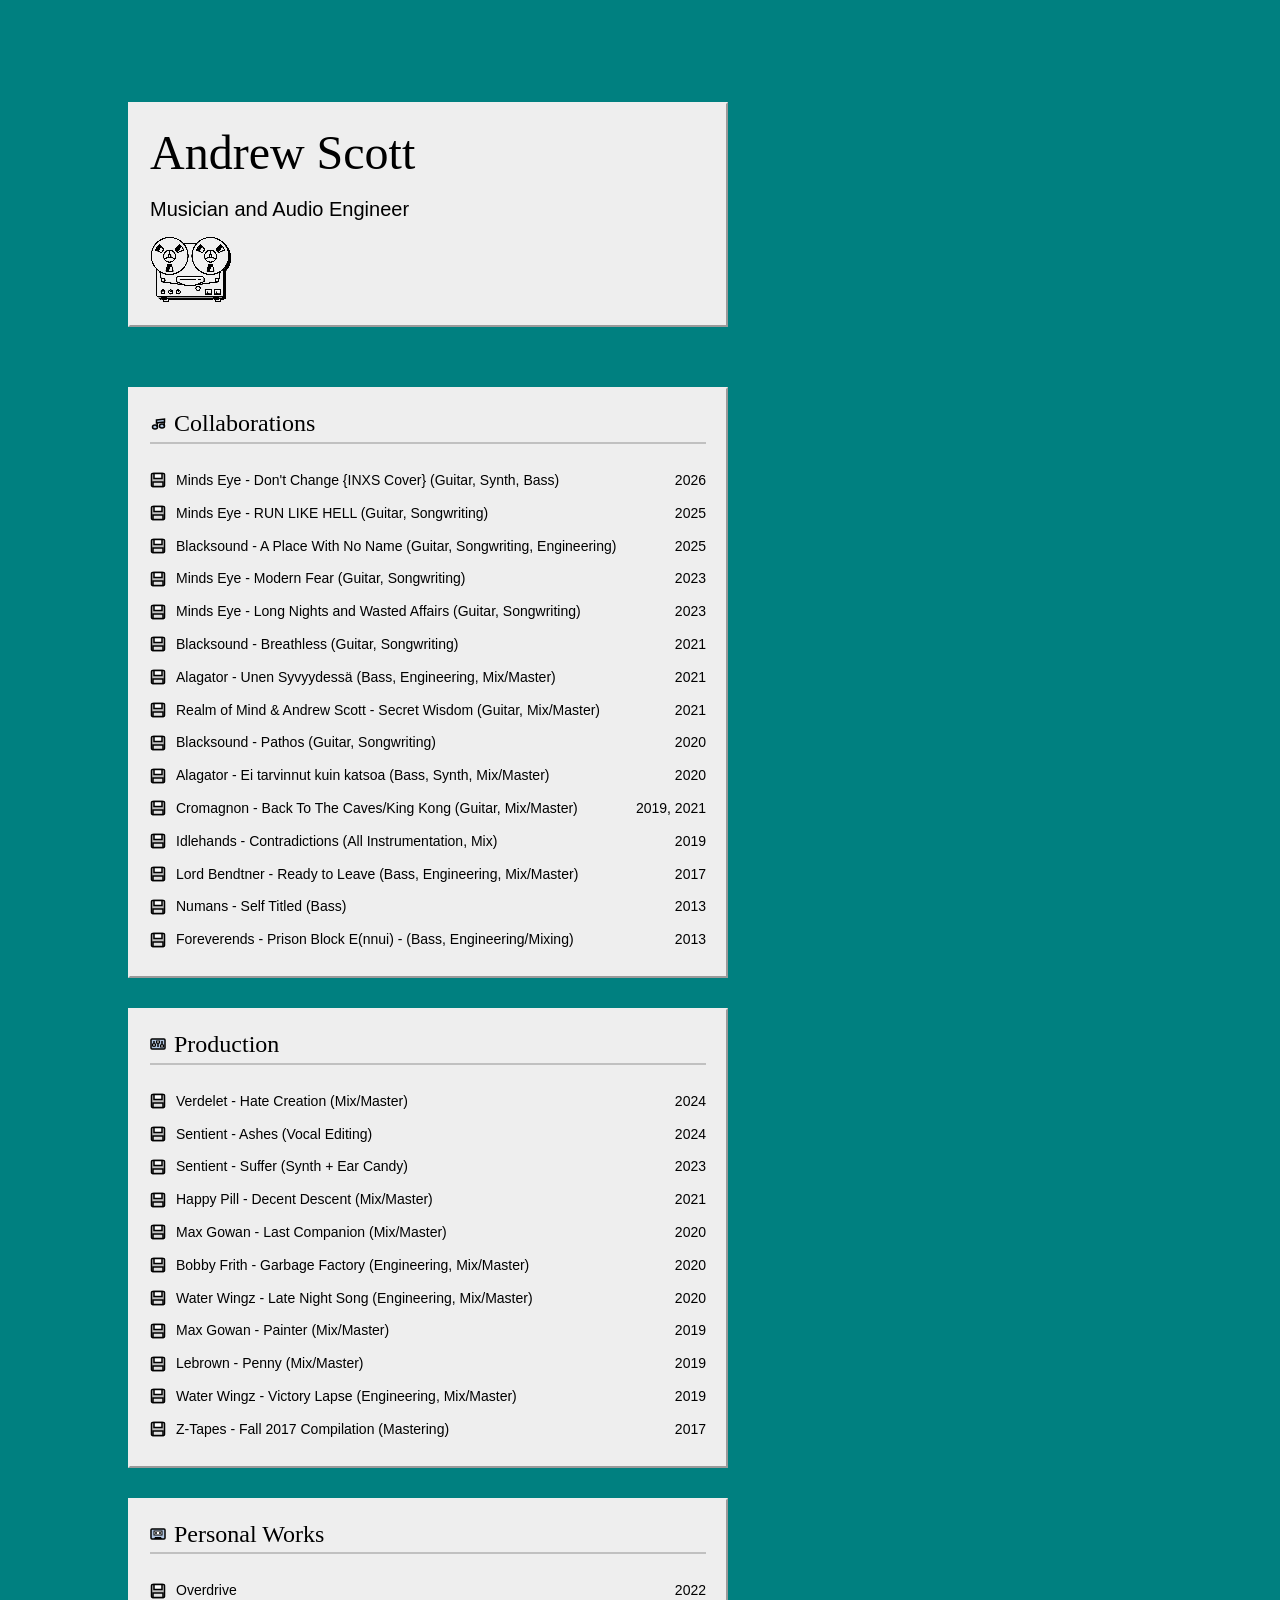
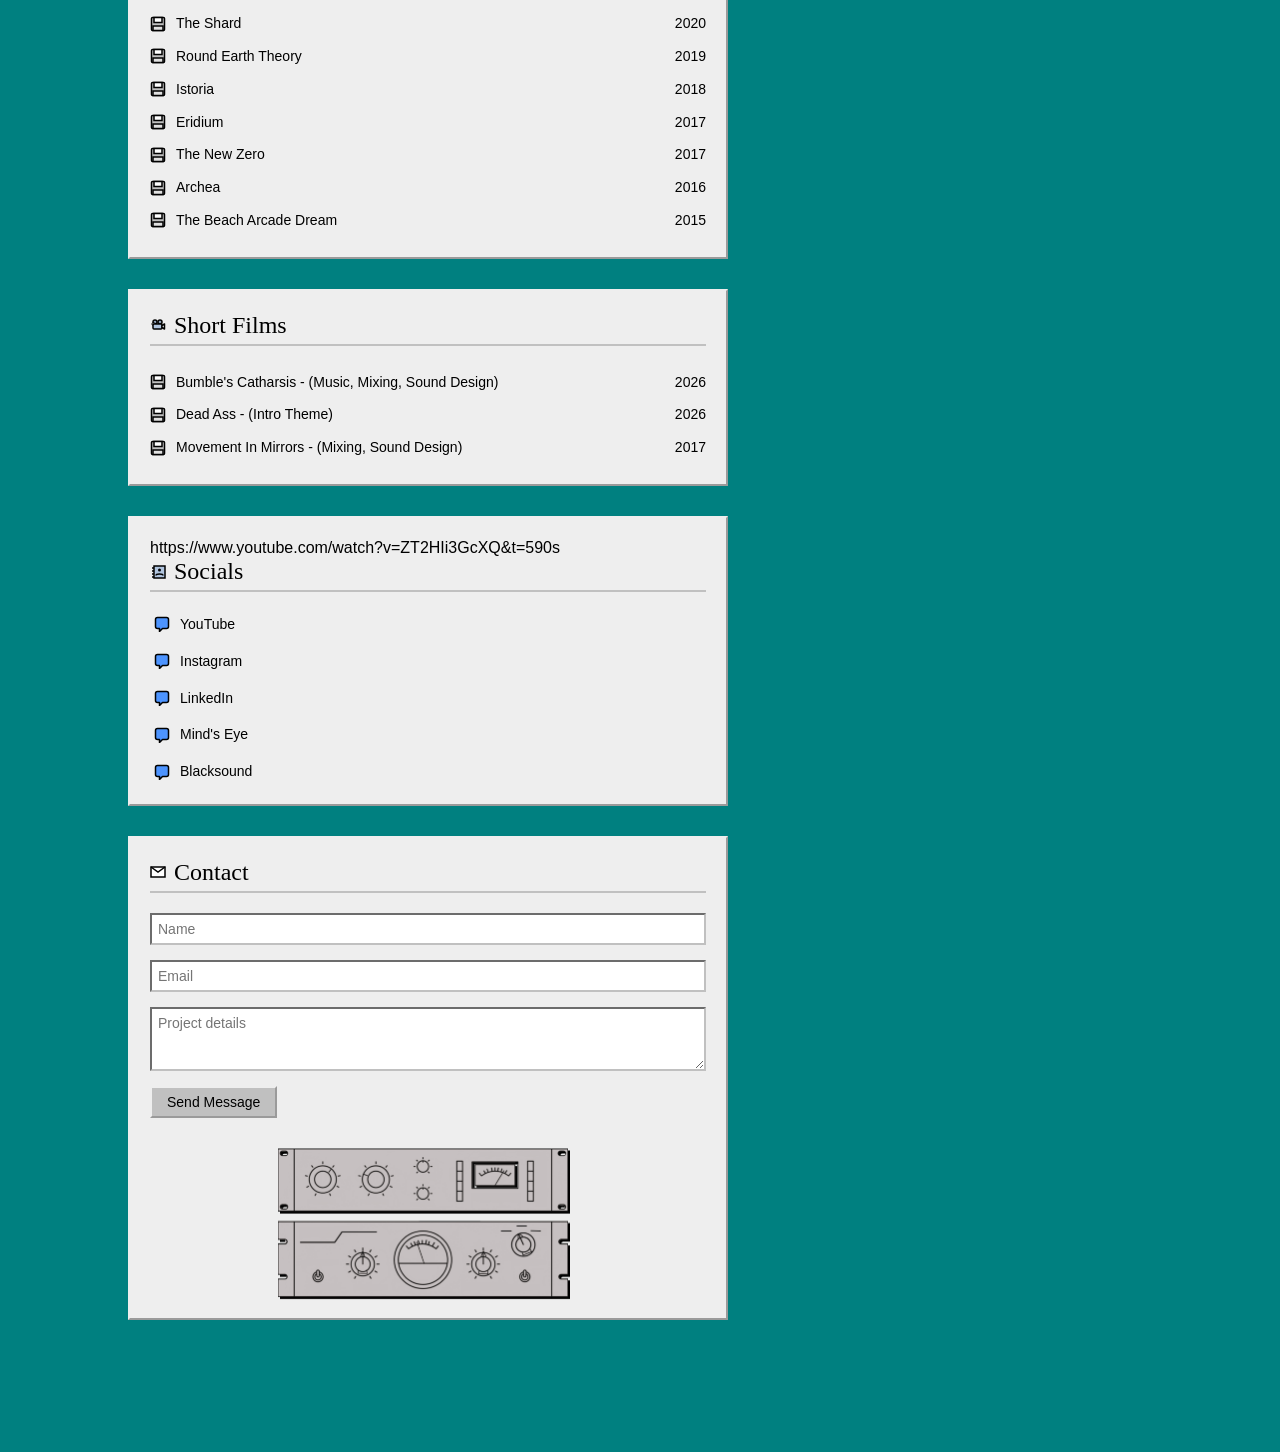
==== index.html @ 34ee2c2a "Update index.html Signed-off-by: andrewscott1337 <scottandrew950@gmail.com>" ====
<!DOCTYPE html>
<html lang="en">
<head>
    <meta charset="UTF-8">
    <meta name="viewport" content="width=device-width, initial-scale=1.0">
    <title>Andrew Scott — Audio</title>
    <link rel="icon" type="image/png" href="reel2.png">
    <link rel="preconnect" href="https://fonts.googleapis.com">
    <link rel="preconnect" href="https://fonts.gstatic.com" crossorigin>
    <link href="https://fonts.googleapis.com/css2?family=Inter:wght@300;400;500&family=Libre+Baskerville&family=Gloock&display=swap" rel="stylesheet">
    <link id="main-theme" rel="stylesheet" href="Styles/style-macos8.css">
</head>
<body>

<select id="theme-switcher" aria-label="Select Site Theme" hidden>
    <!-- <option value="Styles/style-main.css">Millenial</option> -->
    <!-- <option value="Styles/style-aero.css">Y2K Aero</option> -->
    <!-- <option value="Styles/style-cad.css" hidden>CAD</option> -->
    <!-- <option value="Styles/style-cyberpunk.css" hidden>Cyberpunk</option> -->
    <!-- <option value="Styles/style-daw.css" hidden>DAW</option> -->
    <!-- <option value="Styles/style-flowerpower.css" hidden>Flower Power</option> -->
    <!-- <option value="Styles/style-geocities.css">GeoCities</option> -->
    <option value="Styles/style-retro.css" selected>Retro</option>
    <!-- <option value="Styles/style-mesa.css" hidden>Mesa</option> -->
    <!-- <option value="Styles/style-mondrian.css">Mondrian</option> -->
    <!-- <option value="Styles/style-synth.css" hidden>80s Synth</option> -->
    <!-- <option value="Styles/style-tactical.css">Tactical</option> -->
    <!-- <option value="Styles/style-terminal.css">Terminal / MS-DOS</option> -->
    <!-- <option value="Styles/style-xbox.css">Xbox</option> -->
    <!-- <option value="Styles/style-y2k-pro.css" hidden>Y2K Pro</option> -->
    <!-- <option value="Styles/style-y2k.css">Y2K Kids</option> -->
    <!-- <option value="Styles/style-8bit.css">8bit</option> -->
    <!-- <option value="Styles/style-hydro-thunder.css">Hydro Thunder</option> -->
    <option value="Styles/style-macos8.css">Mac OS 8</option>
    <!-- <option value="Styles/style-abstract.css">Abstract</option> --> 
    <!-- <option value="Styles/style-abstract-2.css">Abstract 2.0</option> -->
    <!-- <option value="Styles/style-wild-west.css" hidden>Wild West</option> -->
</select>

<header>
    <h1>Andrew Scott</h1>
    <p class="subtitle">Musician and Audio Engineer</p>
    <div class="logo-container">
        <img src="reel2.png" alt="Reel-to-reel tape machine" class="main-logo">        
     </div>
</header>

<div class="content">

    <section>
        <h2>Collaborations</h2>
        <div class="list">
            <a href="https://open.spotify.com/track/5GZoExlsNvSbWPcRhMoHO7?si=670caf6aa4cd49e1" target="_blank" rel="noopener noreferrer" class="item">
                <span>Minds Eye - Don't Change {INXS Cover} (Guitar, Synth, Bass) </span>
                <span class="year">2026</span>
            </a>
            <a href="https://open.spotify.com/album/2FRwLkLVppCojILhRzYDKW" target="_blank" rel="noopener noreferrer" class="item">
                <span>Minds Eye - RUN LIKE HELL (Guitar, Songwriting)</span>
                <span class="year">2025</span>
            </a>
            <a href="https://open.spotify.com/track/1v151iFvINtQukc3vfRkPy" target="_blank" rel="noopener noreferrer" class="item">
                <span>Blacksound - A Place With No Name (Guitar, Songwriting, Engineering)</span>
                <span class="year">2025</span>
            </a>
            <a href="https://open.spotify.com/track/2zy5jtyDojdssT4w32XsAV" target="_blank" rel="noopener noreferrer" class="item">
                <span>Minds Eye - Modern Fear (Guitar, Songwriting)</span>
                <span class="year">2023</span>
            </a>
            <a href="https://open.spotify.com/album/2YKrT7Izbd8U5muoR0ZNaL" target="_blank" rel="noopener noreferrer" class="item">
                <span>Minds Eye - Long Nights and Wasted Affairs (Guitar, Songwriting)</span>
                <span class="year">2023</span>
            </a>
            <a href="https://open.spotify.com/album/6TAqeUCony0iS4iJLVAuZb" target="_blank" rel="noopener noreferrer" class="item">
                <span>Blacksound - Breathless (Guitar, Songwriting)</span>
                <span class="year">2021</span>
            </a>
            <a href="https://open.spotify.com/album/6SaWYmQS5jHfMYXtI9ssXw" target="_blank" rel="noopener noreferrer" class="item">
                <span>Alagator - Unen Syvyydessä (Bass, Engineering, Mix/Master)</span>
                <span class="year">2021</span>
            </a>
            <a href="https://open.spotify.com/album/6XWmsWkt52HMN3ZrjZAJIT" target="_blank" rel="noopener noreferrer" class="item">
                <span>Realm of Mind & Andrew Scott - Secret Wisdom (Guitar, Mix/Master)</span>
                <span class="year">2021</span>
            </a>
            <a href="https://open.spotify.com/album/1Z0JZQcRLzbENquF3aOJhb" target="_blank" rel="noopener noreferrer" class="item">
                <span>Blacksound - Pathos (Guitar, Songwriting)</span>
                <span class="year">2020</span>
            </a>
            <a href="https://open.spotify.com/album/1Z0JZQcRLzbENquF3aOJhb" target="_blank" rel="noopener noreferrer" class="item">
                <span>Alagator - Ei tarvinnut kuin katsoa (Bass, Synth, Mix/Master)</span>
                <span class="year">2020</span>
            </a>
            <a href="https://open.spotify.com/artist/51Bl5AnprBnY2KtAL27wTx" target="_blank" rel="noopener noreferrer" class="item">
                <span>Cromagnon - Back To The Caves/King Kong (Guitar, Mix/Master)</span>
                <span class="year">2019, 2021</span>
            </a>
            <a href="https://idlehands6.bandcamp.com/album/contradictions" target="_blank" rel="noopener noreferrer" class="item">
                <span>Idlehands - Contradictions (All Instrumentation, Mix)</span>
                <span class="year">2019</span>
            </a>
            <a href="https://lordbendtner.bandcamp.com/album/ready-to-leave-2" target="_blank" rel="noopener noreferrer" class="item">
                <span>Lord Bendtner - Ready to Leave (Bass, Engineering, Mix/Master)</span>
                <span class="year">2017</span>
            </a>
             <a href="https://www.youtube.com/watch?v=OBVVEwqTeGU&list=PL8lB6h8KFjpAaVk9XOG6bJATR2MdoLrAl&index=9" target="_blank" rel="noopener noreferrer" class="item">
                <span>Numans - Self Titled (Bass) </span>
                <span class="year">2013</span>
            </a>
            <a href="https://foreverends1.bandcamp.com/track/prison-block-e-nnui" target="_blank" rel="noopener noreferrer" class="item">
                <span>Foreverends - Prison Block E(nnui) - (Bass, Engineering/Mixing)</span>
                <span class="year">2013</span>
            </a>
        </div>
    </section>

    <section>
        <h2>Production</h2>
        <div class="list">
            <a href="https://open.spotify.com/track/7jHttFfeLOt8N2LyinBr6v" target="_blank" rel="noopener noreferrer" class="item">
                <span>Verdelet - Hate Creation (Mix/Master)</span>
                <span class="year">2024</span>
            </a>
            <a href="https://open.spotify.com/album/7kgjDWhAQ2I15DDQiPnVUL" target="_blank" rel="noopener noreferrer" class="item">
                <span>Sentient - Ashes (Vocal Editing)</span>
                <span class="year">2024</span>
            </a>
            <a href="https://open.spotify.com/album/3O5UKmkgLIdQaYUQss0kKJ" target="_blank" rel="noopener noreferrer" class="item">
                <span>Sentient - Suffer (Synth + Ear Candy)</span>
                <span class="year">2023</span>
            </a>
            <a href="https://happypillmusicband.bandcamp.com/album/decent-descent" target="_blank" rel="noopener noreferrer" class="item">
                <span>Happy Pill - Decent Descent (Mix/Master)</span>
                <span class="year">2021</span>
            </a>
            <a href="https://open.spotify.com/album/5utDZUPtKbPpun4Vtwy127" target="_blank" rel="noopener noreferrer" class="item">
                <span>Max Gowan - Last Companion (Mix/Master)</span>
                <span class="year">2020</span>
            </a>
            <a href="https://open.spotify.com/album/5dUKMLSmRXHP3w0bqUkIZ2" target="_blank" rel="noopener noreferrer" class="item">
                <span>Bobby Frith - Garbage Factory (Engineering, Mix/Master)</span>
               <span class="year">2020</span>
            </a>
             <a href="https://waterwingzmusic.bandcamp.com/track/late-night-song" target="_blank" rel="noopener noreferrer" class="item">
                <span>Water Wingz - Late Night Song (Engineering, Mix/Master)</span>
                <span class="year">2020</span>
            </a>
            <a href="https://open.spotify.com/album/6zzhBzhgc7t3S2hi1qLalG" target="_blank" rel="noopener noreferrer" class="item">
                <span>Max Gowan - Painter (Mix/Master)</span>
                <span class="year">2019</span>
            </a>
            <a href="https://open.spotify.com/album/0z6MnhBbfZlUNbYFQkLX8E" target="_blank" rel="noopener noreferrer" class="item">
                <span>Lebrown - Penny (Mix/Master)</span>
                <span class="year">2019</span>
            </a>
            <a href="https://waterwingzmusic.bandcamp.com/album/victory-lapse" target="_blank" rel="noopener noreferrer" class="item">
                <span>Water Wingz - Victory Lapse (Engineering, Mix/Master)</span>
                <span class="year">2019</span>
            </a>
            <a href="https://ztapes.bandcamp.com/album/fall-2017" target="_blank" rel="noopener noreferrer" class="item">
                <span>Z-Tapes - Fall 2017 Compilation (Mastering)</span>
                <span class="year">2017</span>
            </a>
        </div>
    </section>

    <section>
         <h2>Personal Works</h2>
         <div class="list">
             <a href="https://andrewscott.bandcamp.com/album/overdrive" target="_blank" rel="noopener noreferrer" class="item">
                <span>Overdrive</span>
                <span class="year">2022</span>
            </a>
            <a href="https://andrewscott.bandcamp.com/album/the-shard" target="_blank" rel="noopener noreferrer" class="item">
                <span>The Shard</span>
                <span class="year">2020</span>
            </a>
            <a href="https://andrewscott.bandcamp.com/album/round-earth-theory" target="_blank" rel="noopener noreferrer" class="item">
                <span>Round Earth Theory</span>
                <span class="year">2019</span>
            </a>
            <a href="https://andrewscott.bandcamp.com/album/istoria" target="_blank" rel="noopener noreferrer" class="item">
                <span>Istoria</span>
                <span class="year">2018</span>
            </a>
             <a href="https://andrewscott.bandcamp.com/album/eridium" target="_blank" rel="noopener noreferrer" class="item">
                <span>Eridium</span>
                <span class="year">2017</span>
            </a>
            <a href="https://andrewscott.bandcamp.com/album/the-new-zero" target="_blank" rel="noopener noreferrer" class="item">
                <span>The New Zero</span>
                <span class="year">2017</span>
            </a>
            <a href="https://andrewscott.bandcamp.com/album/archea" target="_blank" rel="noopener noreferrer" class="item">
                <span>Archea</span>
                <span class="year">2016</span>
            </a>
            <a href="https://andrewscott.bandcamp.com/album/the-beach-arcade-dream" target="_blank" rel="noopener noreferrer" class="item">
                <span>The Beach Arcade Dream</span>
                <span class="year">2015</span>
            </a>
        </div>
    </section>

    <section>
        <h2>Short Films</h2>
        <div class="list">
            <a href="https://www.youtube.com/watch?v=ngoGOkb_erE" target="_blank" rel="noopener noreferrer" class="item">
                <span>Bumble's Catharsis - (Music, Mixing, Sound Design)</span>
                <span class="year">2026</span>
            </a>
            <a href="https://www.youtube.com/watch?v=ZT2HIi3GcXQ&t=590s" target="_blank" rel="noopener noreferrer" class="item">
                <span>Dead Ass - (Intro Theme)</span>
                <span class="year">2026</span>
            </a> 
            <a href="https://www.youtube.com/watch?v=fitxMD4bHLw" target="_blank" rel="noopener noreferrer" class="item">
                <span>Movement In Mirrors - (Mixing, Sound Design)</span>
                <span class="year">2017</span>
            </a>
        </div>
    </section>

    <section> https://www.youtube.com/watch?v=ZT2HIi3GcXQ&t=590s
        <h2>Socials</h2>
        <div class="social-list">
            <a href="https://www.youtube.com/@AndrewScott1337" target="_blank" rel="noopener noreferrer" class="social-item">YouTube</a>
            <a href="https://www.instagram.com/drewthescott/" target="_blank" rel="noopener noreferrer" class="social-item">Instagram</a>
            <a href="https://www.linkedin.com/in/andrew-scott-a7b77ba5/" target="_blank" rel="noopener noreferrer" class="social-item">LinkedIn</a>
            <a href="https://www.instagram.com/mindseyesucks/" target="_blank" rel="noopener noreferrer" class="social-item">Mind's Eye</a>
            <a href="https://www.instagram.com/blacksoundband/" target="_blank" rel="noopener noreferrer" class="social-item">Blacksound</a>
        </div>
    </section>

    <section class="contact-area">
        <h2>Contact</h2>
        <form method="POST">
            <input type="text" name="name" placeholder="Name" required minlength="2" maxlength="100" pattern="[a-zA-Z\s\-\.\']+" title="Please enter a valid name (letters, spaces, hyphens, dots, or apostrophes).">
            <input type="email" name="_replyto" placeholder="Email" required maxlength="100">
            <textarea name="message" rows="3" placeholder="Project details" required minlength="10" maxlength="2000"></textarea>
            <button type="submit">Send Message</button>
        </form>
    </section>

</div>

<script>
    const themeSwitcher = document.getElementById('theme-switcher');
    const mainThemeLink = document.getElementById('main-theme'); // Make sure the active <link> tag has this ID

    const validThemes = Array.from(themeSwitcher.options).map(opt => opt.value);

    // Load saved theme on boot
    const savedTheme = localStorage.getItem('andrewPortfolioTheme');
    if (savedTheme && validThemes.includes(savedTheme)) {
        mainThemeLink.setAttribute('href', savedTheme);
        themeSwitcher.value = savedTheme;
    }

    // Listen for changes
    themeSwitcher.addEventListener('change', (e) => {
        const selectedTheme = e.target.value;
        if (validThemes.includes(selectedTheme)) {
            mainThemeLink.setAttribute('href', selectedTheme);
            localStorage.setItem('andrewPortfolioTheme', selectedTheme);
        }
    });
</script>

<script>
    (function() {
        const form = document.querySelector('form');
        const nameField = form.querySelector('input[name="name"]');
        const emailField = form.querySelector('input[name="_replyto"]');
        const messageField = form.querySelector('textarea[name="message"]');
        const actionUrl = atob('aHR0cHM6Ly9mb3Jtc3ByZWUuaW8vZi94cmV5dmpucQ==');

        form.addEventListener('submit', function(event) {
            if (nameField) nameField.value = nameField.value.trim();
            if (emailField) emailField.value = emailField.value.trim();
            if (messageField) messageField.value = messageField.value.trim();

            this.action = actionUrl;
        });
    })();
</script>

</body>
</html>
---- Styles/style-macos8.css ----
:root {
    --bg-teal: #008080;
    --mac-white: #eeeeee;
    --mac-black: #000000;
    --mac-gray: #c0c0c0;
    --mac-border-outset: 2px outset var(--mac-white);
    --mac-border-inset: 2px inset var(--mac-gray);
    --mac-shadow: 1px 1px 0 #000;
}

* { margin: 0; padding: 0; box-sizing: border-box; }

body {
    font-family: 'Trebuchet MS', 'Lucida Grande', sans-serif;
    background-color: var(--bg-teal);
    color: var(--mac-black);
    line-height: 1.2;
    -webkit-font-smoothing: none;
    padding: 8vw 10vw;
}

/* Header */
header { margin-bottom: 60px; max-width: 600px; background: var(--mac-white); border: var(--mac-border-outset); padding: 20px; }

h1 {
    font-family: 'EB Garamond', Garamond, serif;
    font-size: 48px;
    font-weight: normal;
    text-transform: none;
    line-height: 1.2;
    margin-bottom: 10px;
}

.subtitle { font-family: 'Trebuchet MS', 'Lucida Grande', sans-serif; font-size: 20px; color: var(--mac-black); margin-top: 15px; }

/* 1. The Container (Handles the horizontal pairing) */
.logo-container {
    display: flex;
    align-items: center; /* Keeps their centers perfectly level */
    justify-content: flex-start;
    gap: 25px; /* Adjust this to change the space between the two images */
    margin: 15px 0 5px 0;
    opacity: 0;
    animation: fadeInUp 0.3s ease-out forwards;
    animation-delay: 0.1s;
}

/* 2. The Base Class (Sets the size for the Reel) */
.main-logo {
    max-width: 80px; /* Change this to adjust the Reel size */
    height: auto;
    display: block;
    filter: grayscale(100%) contrast(150%) drop-shadow(2px 2px 0px black);
    image-rendering: pixelated;
}

/* Sections */
section {
    margin-bottom: 30px;
    max-width: 600px;
    background: var(--mac-white);
    border: var(--mac-border-outset);
    padding: 20px;
    opacity: 0;
    animation: fadeInUp 0.3s ease-out forwards;
}

h2 {
    font-family: 'EB Garamond', Garamond, serif;
    font-size: 24px;
    font-weight: normal;
    color: var(--mac-black);
    margin-bottom: 20px;
    border-bottom: 2px solid var(--mac-gray);
    padding-bottom: 4px;
    display: flex;
    align-items: center;
}

/* Mac  icon for section headers */
h2::before {
    content: '';
    display: inline-block;
    width: 16px;
    height: 14px;
    margin-right: 8px;
    background-image: url('[data-uri]');
    background-size: cover;
    image-rendering: pixelated;
}

.item {
    position: relative;
    text-decoration: none;
    color: var(--mac-black);
    font-size: 14px;
    display: flex;
    justify-content: space-between;
    padding: 8px 0;
    align-items: center;
}

/* Floppy Disk Icon for items */
/* Mac doc icon for items */
/* [data-uri] */
.item::before {
    content: '';
    display: inline-block;
    width: 16px;
    height: 16px;
    margin-right: 10px;
    flex-shrink: 0;
    min-width: 12px;
    background-image: url('[data-uri]');
    background-size: cover;
    image-rendering: pixelated;
}

.item > span:first-child {
    flex-grow: 1;
}

.item:hover {
    background-color: var(--mac-black);
    color: var(--mac-white);
}

.item:hover::before {
    filter: invert(1);
}

.year { font-size: 14px; font-variant-numeric: tabular-nums; }

/* Socials */
.social-list {
    display: flex;
    flex-direction: column;
    gap: 12px;
}

.social-item {
    text-decoration: none;
    color: var(--mac-black);
    font-size: 14px;
    display: flex;
    align-items: center;
    padding: 4px;
}

/* Speach Bubble icon for socials */
.social-item::before {
    content: '';
    display: inline-block;
    width: 16px;
    height: 16px;
    margin-right: 10px;
    flex-shrink: 0;
    min-width: 16px;
    background-image: url('[data-uri]');
    background-size: cover;
    image-rendering: pixelated;
}

.social-item:hover {
    background-color: var(--mac-black);
    color: var(--mac-white);
}

.social-item:hover::before {
    filter: invert(1);
}

/* Contact Form */
.contact-area {
    margin-top: 0px;
    border-top: var(--mac-border-outset);
    padding-top: 20px;
    position: relative;
    padding-bottom: 200px; /* Space for the comps image */
}

/* Override Mac  icon for Collaborations section header with musical note */
section:nth-of-type(1) h2::before {
    background-image: url('[data-uri]');
}

/* Override Mac  icon for Production section header with mixing board */
section:nth-of-type(2) h2::before {
    background-image: url('[data-uri]');
}

/* Override Mac  icon for Personal Works section header with cassette */
section:nth-of-type(3) h2::before {
    background-image: url('[data-uri]');
}

/* Override Mac  icon for Short Film section header with camera */
section:nth-of-type(4) h2::before {
    background-image: url('[data-uri]');
}

/* Override Mac  icon for Socials section header with address book */
section:nth-of-type(5) h2::before {
    background-image: url('[data-uri]');
}

/* Override Mac  icon for contact section header with envelope */
.contact-area h2::before {
    background-image: url('[data-uri]');
}

form { display: flex; flex-direction: column; gap: 15px; }

input, textarea {
    border: var(--mac-border-inset);
    padding: 6px;
    font-family: 'Trebuchet MS', 'Lucida Grande', sans-serif;
    font-size: 14px;
    outline: none;
    background: #ffffff;
    color: var(--mac-black);
}

input:focus, textarea:focus {
    border: 2px inset var(--mac-black);
}

button {
    align-self: flex-start;
    background: var(--mac-gray);
    color: var(--mac-black);
    border: var(--mac-border-outset);
    padding: 6px 15px;
    font-family: 'Trebuchet MS', 'Lucida Grande', sans-serif;
    font-size: 14px;
    cursor: pointer;
}

button:active {
    border: var(--mac-border-inset);
    transform: translate(1px, 1px);
}

/* --- SCROLLBAR --- */
::-webkit-scrollbar {
    width: 16px;
    height: 16px;
    background: var(--mac-white);
}

::-webkit-scrollbar-track {
    background-color: var(--mac-white);
    background-image:
        linear-gradient(45deg, var(--mac-gray) 25%, transparent 25%, transparent 75%, var(--mac-gray) 75%, var(--mac-gray)),
        linear-gradient(45deg, var(--mac-gray) 25%, transparent 25%, transparent 75%, var(--mac-gray) 75%, var(--mac-gray));
    background-size: 2px 2px;
    background-position: 0 0, 1px 1px;
    border-left: 1px solid var(--mac-black);
}

::-webkit-scrollbar-track:horizontal {
    border-left: none;
    border-top: 1px solid var(--mac-black);
}

::-webkit-scrollbar-thumb {
    background: var(--mac-gray);
    border: var(--mac-border-outset);
}

::-webkit-scrollbar-thumb:active {
    border: var(--mac-border-inset);
}

::-webkit-scrollbar-corner {
    background: var(--mac-gray);
}

::-webkit-scrollbar-button {
    background: var(--mac-gray);
    border: var(--mac-border-outset);
    height: 16px;
    width: 16px;
    display: block;
}

::-webkit-scrollbar-button:active {
    border: var(--mac-border-inset);
}

::-webkit-scrollbar-button:vertical:decrement {
    background-image: url('[data-uri]');
    background-position: center;
    background-repeat: no-repeat;
    border-left: 1px solid var(--mac-black);
}

::-webkit-scrollbar-button:vertical:increment {
    background-image: url('[data-uri]');
    background-position: center;
    background-repeat: no-repeat;
    border-left: 1px solid var(--mac-black);
}

::-webkit-scrollbar-button:horizontal:decrement {
    background-image: url('[data-uri]');
    background-position: center;
    background-repeat: no-repeat;
    border-top: 1px solid var(--mac-black);
}

::-webkit-scrollbar-button:horizontal:increment {
    background-image: url('[data-uri]');
    background-position: center;
    background-repeat: no-repeat;
    border-top: 1px solid var(--mac-black);
}

/* --- ANIMATION LOGIC --- */

@keyframes fadeInUp {
    from { opacity: 0; transform: translateY(20px); }
    to { opacity: 1; transform: translateY(0); }
}

section:nth-child(1) { animation-delay: 0.1s; }
section:nth-child(2) { animation-delay: 0.2s; }
section:nth-child(3) { animation-delay: 0.3s; }
section:nth-child(4) { animation-delay: 0.4s; }
section:nth-child(5) { animation-delay: 0.5s; }
section:nth-child(6) { animation-delay: 0.6s; }

/* Comps image */
.contact-area::after {
    content: '';
    position: absolute;
    bottom: 20px;
    left: 50%;
    transform: translateX(-50%);
    width: 300px;
    height: 150px;
    background-image: url('../images/comps (1).png');
    background-size: contain;
    background-repeat: no-repeat;
    background-position: left;
    filter: grayscale(30%) contrast(85%) drop-shadow(2px 2px 0px black);
}

@media (max-width: 768px) {
    body { padding: 40px 15px; }
    h1 { font-size: 32px; }
    .subtitle { font-size: 16px; }
    .item { flex-direction: column; align-items: flex-start; gap: 4px; padding-left: 25px; }
    .item::before { position: absolute; left: 0; top: 8px; }
    .year { align-self: flex-start; }

    #theme-switcher {
        position: absolute;
        top: 5px;
        right: 15px;
        font-size: 12px;
        padding: 4px;
    }
}

/* --- THEME SWITCHER --- */
#theme-switcher {
    position: absolute;
    top: 20px;
    right: 20px;
    z-index: 999;
    cursor: pointer;
    outline: none;
    padding: 4px 8px;
    background: var(--mac-white);
    color: var(--mac-black);
    border: var(--mac-border-outset);
    font-family: 'Trebuchet MS', 'Lucida Grande', sans-serif;
    font-size: 14px;
}

#theme-switcher:active {
    border: var(--mac-border-inset);
    transform: translate(1px, 1px);
}
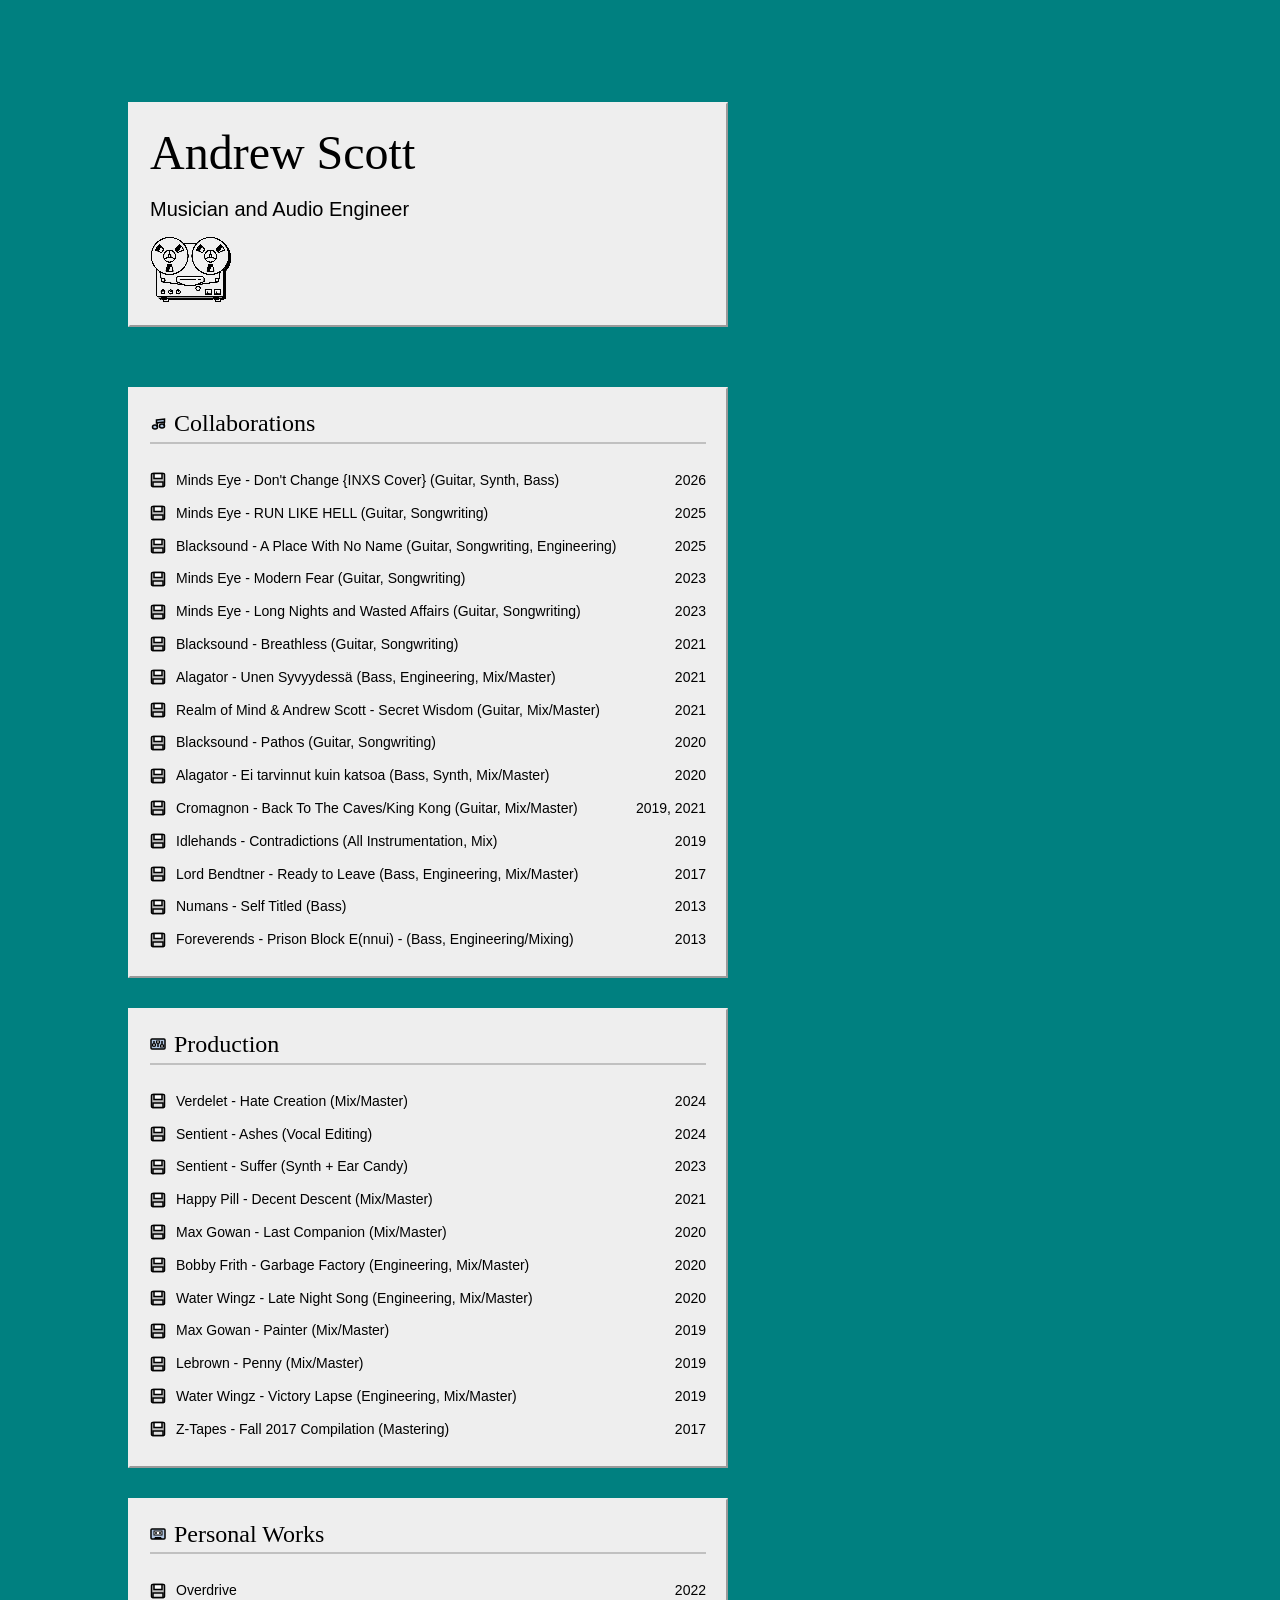
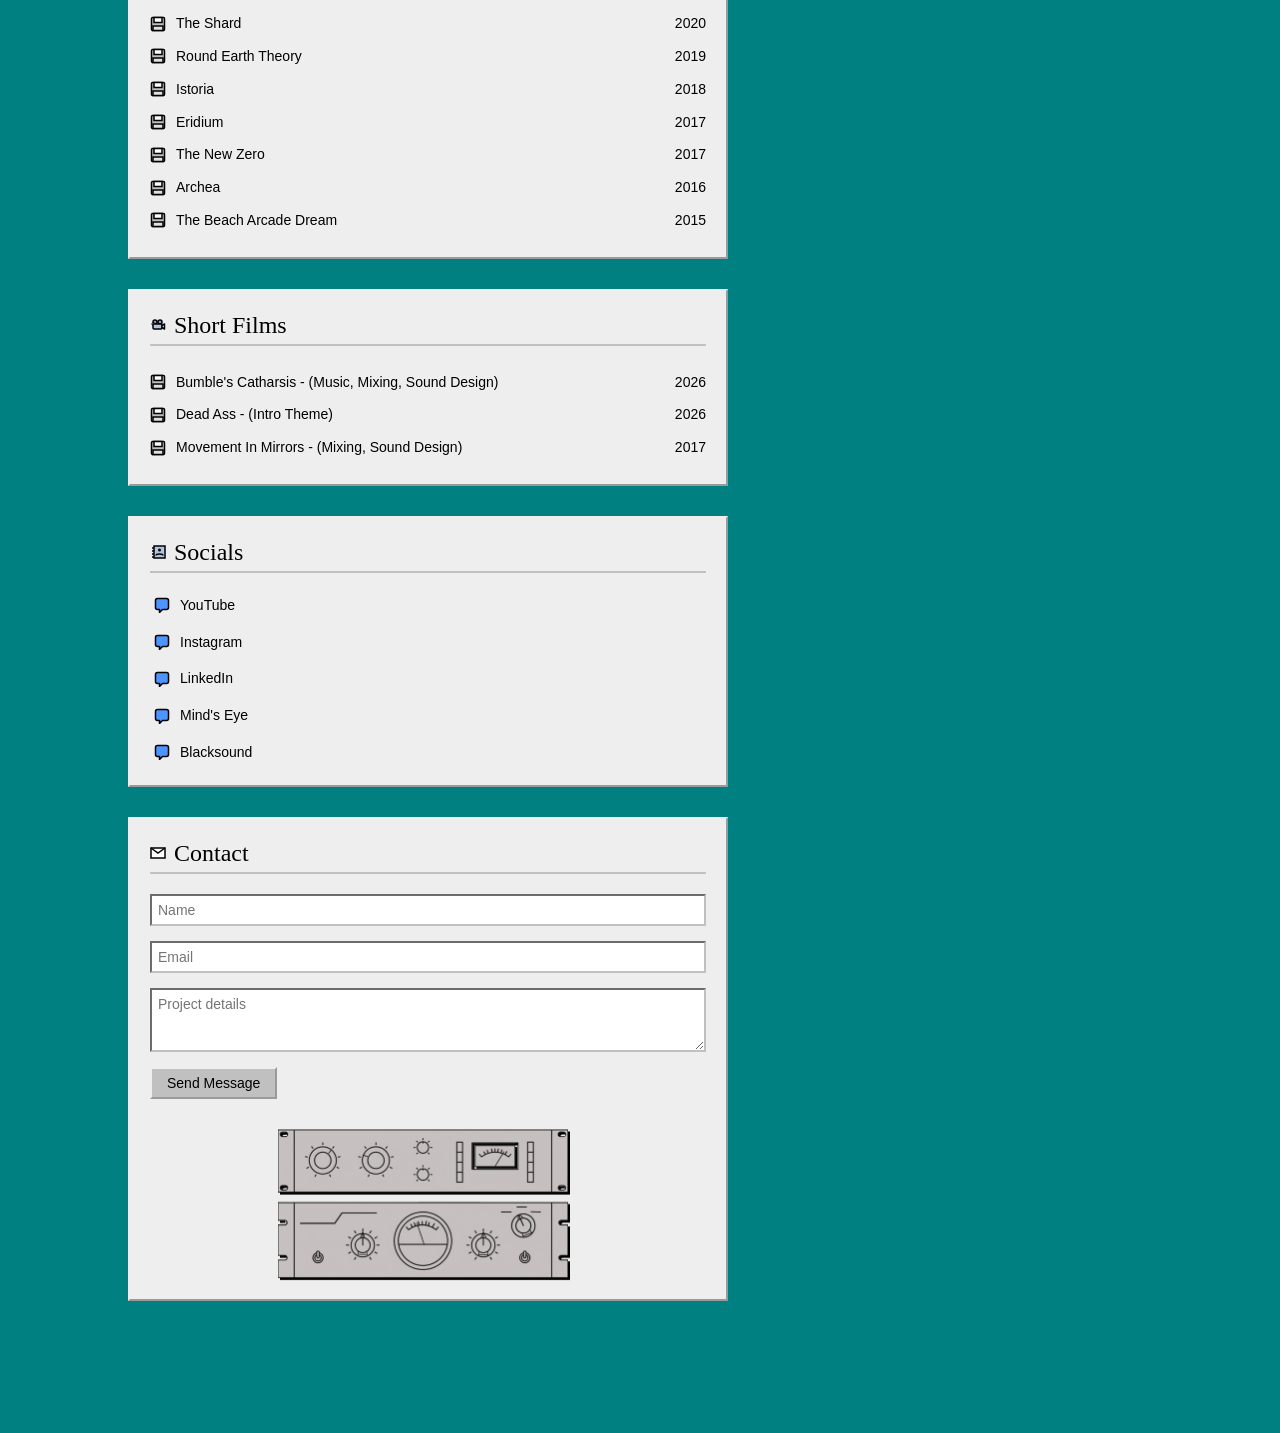
==== commit 29cc0f75: "Update Socials section in index.html Removed YouTube link from the Socials section.  Signed-off-by: " ====
--- a/index.html
+++ b/index.html
@@ -219,7 +219,7 @@
         </div>
     </section>
 
-    <section> https://www.youtube.com/watch?v=ZT2HIi3GcXQ&t=590s
+    <section> 
         <h2>Socials</h2>
         <div class="social-list">
             <a href="https://www.youtube.com/@AndrewScott1337" target="_blank" rel="noopener noreferrer" class="social-item">YouTube</a>
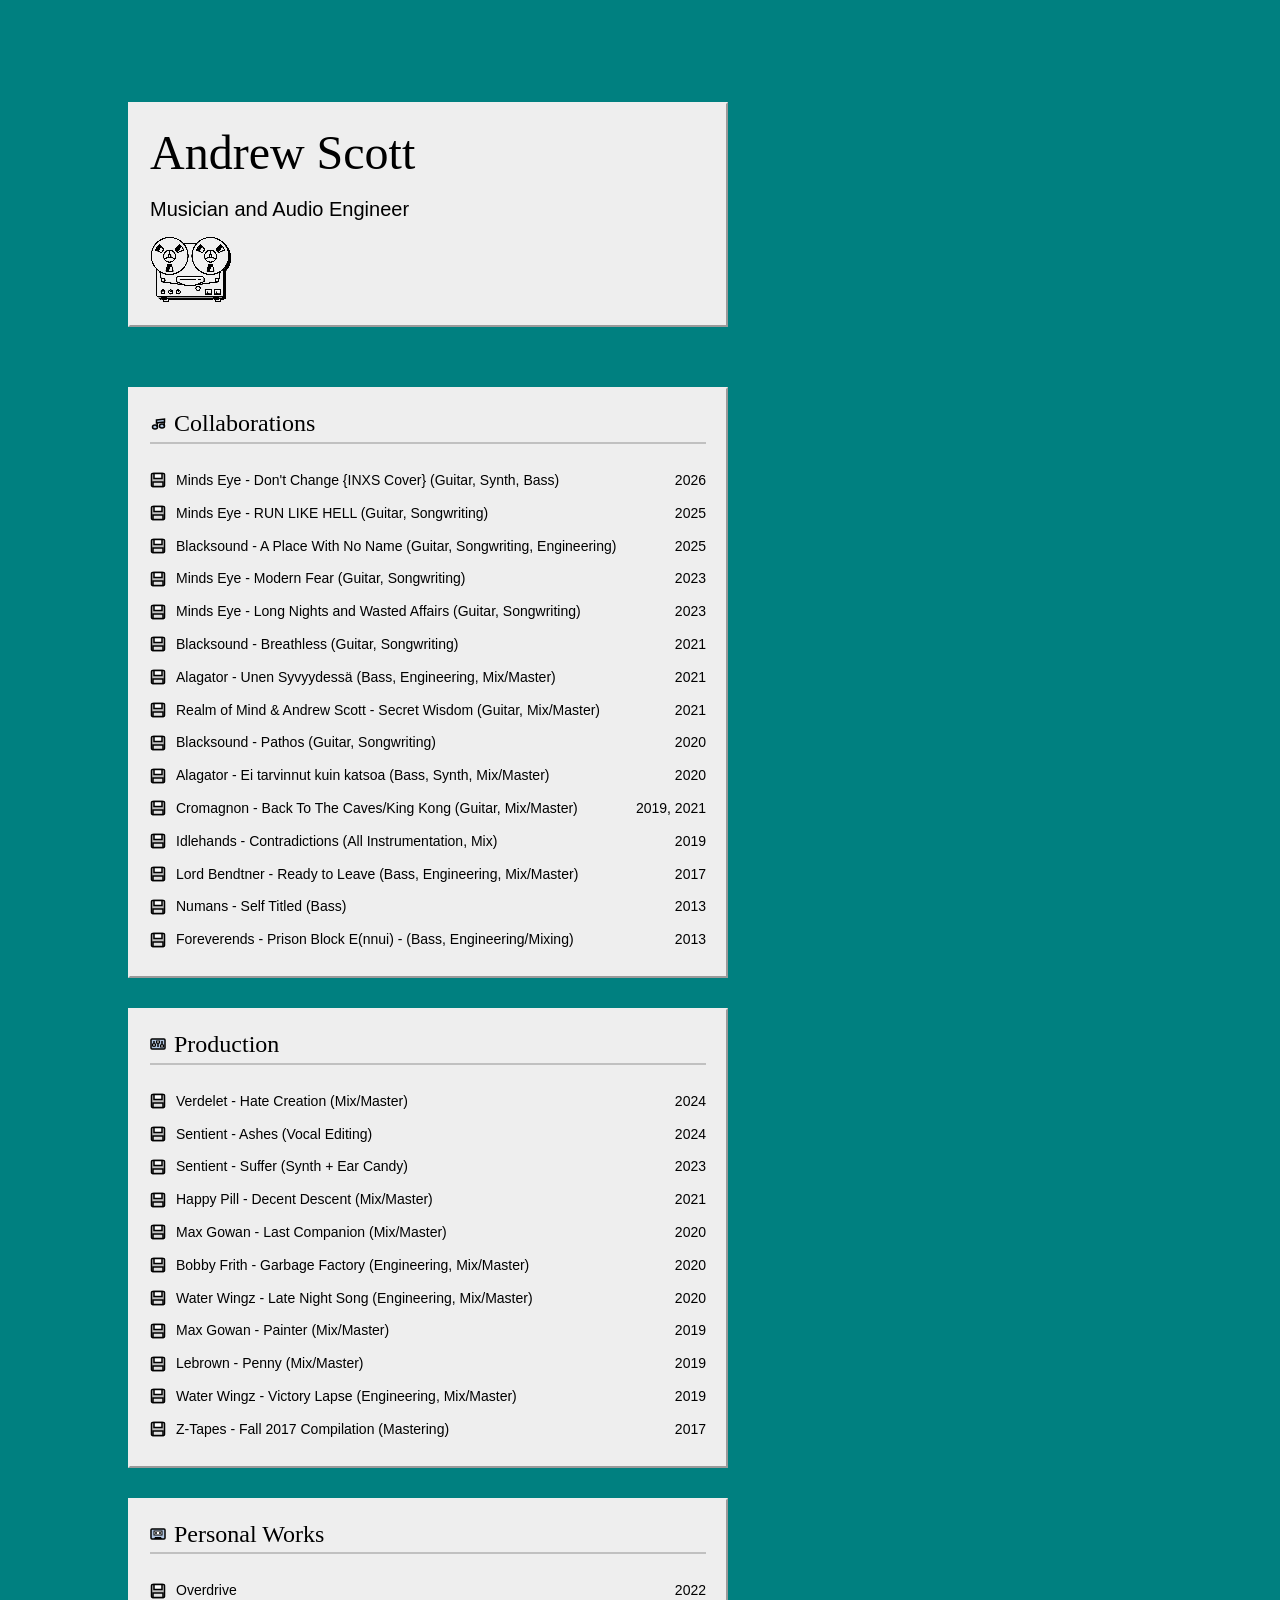
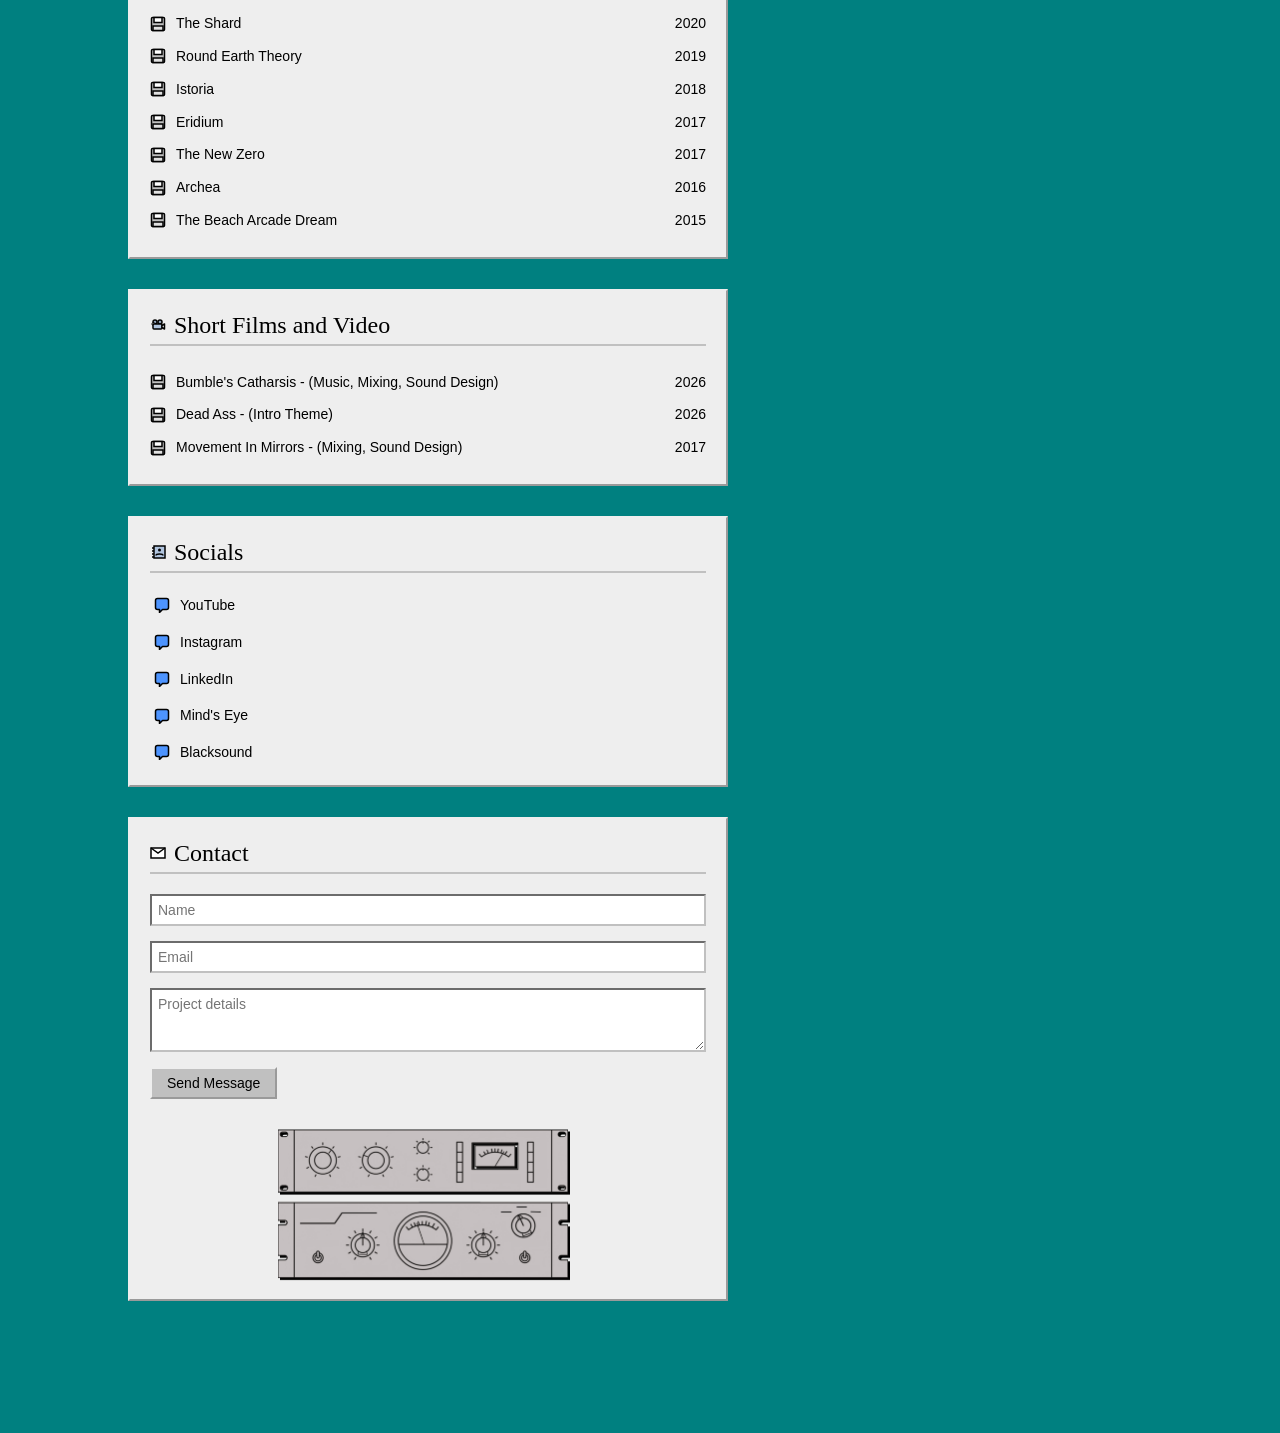
==== commit 0ce2df27: "Update section heading for Short Films Signed-off-by: andrewscott1337 <scottandrew950@gmail.com>" ====
--- a/index.html
+++ b/index.html
@@ -202,7 +202,7 @@
     </section>
 
     <section>
-        <h2>Short Films</h2>
+        <h2>Short Films and Video</h2>
         <div class="list">
             <a href="https://www.youtube.com/watch?v=ngoGOkb_erE" target="_blank" rel="noopener noreferrer" class="item">
                 <span>Bumble's Catharsis - (Music, Mixing, Sound Design)</span>
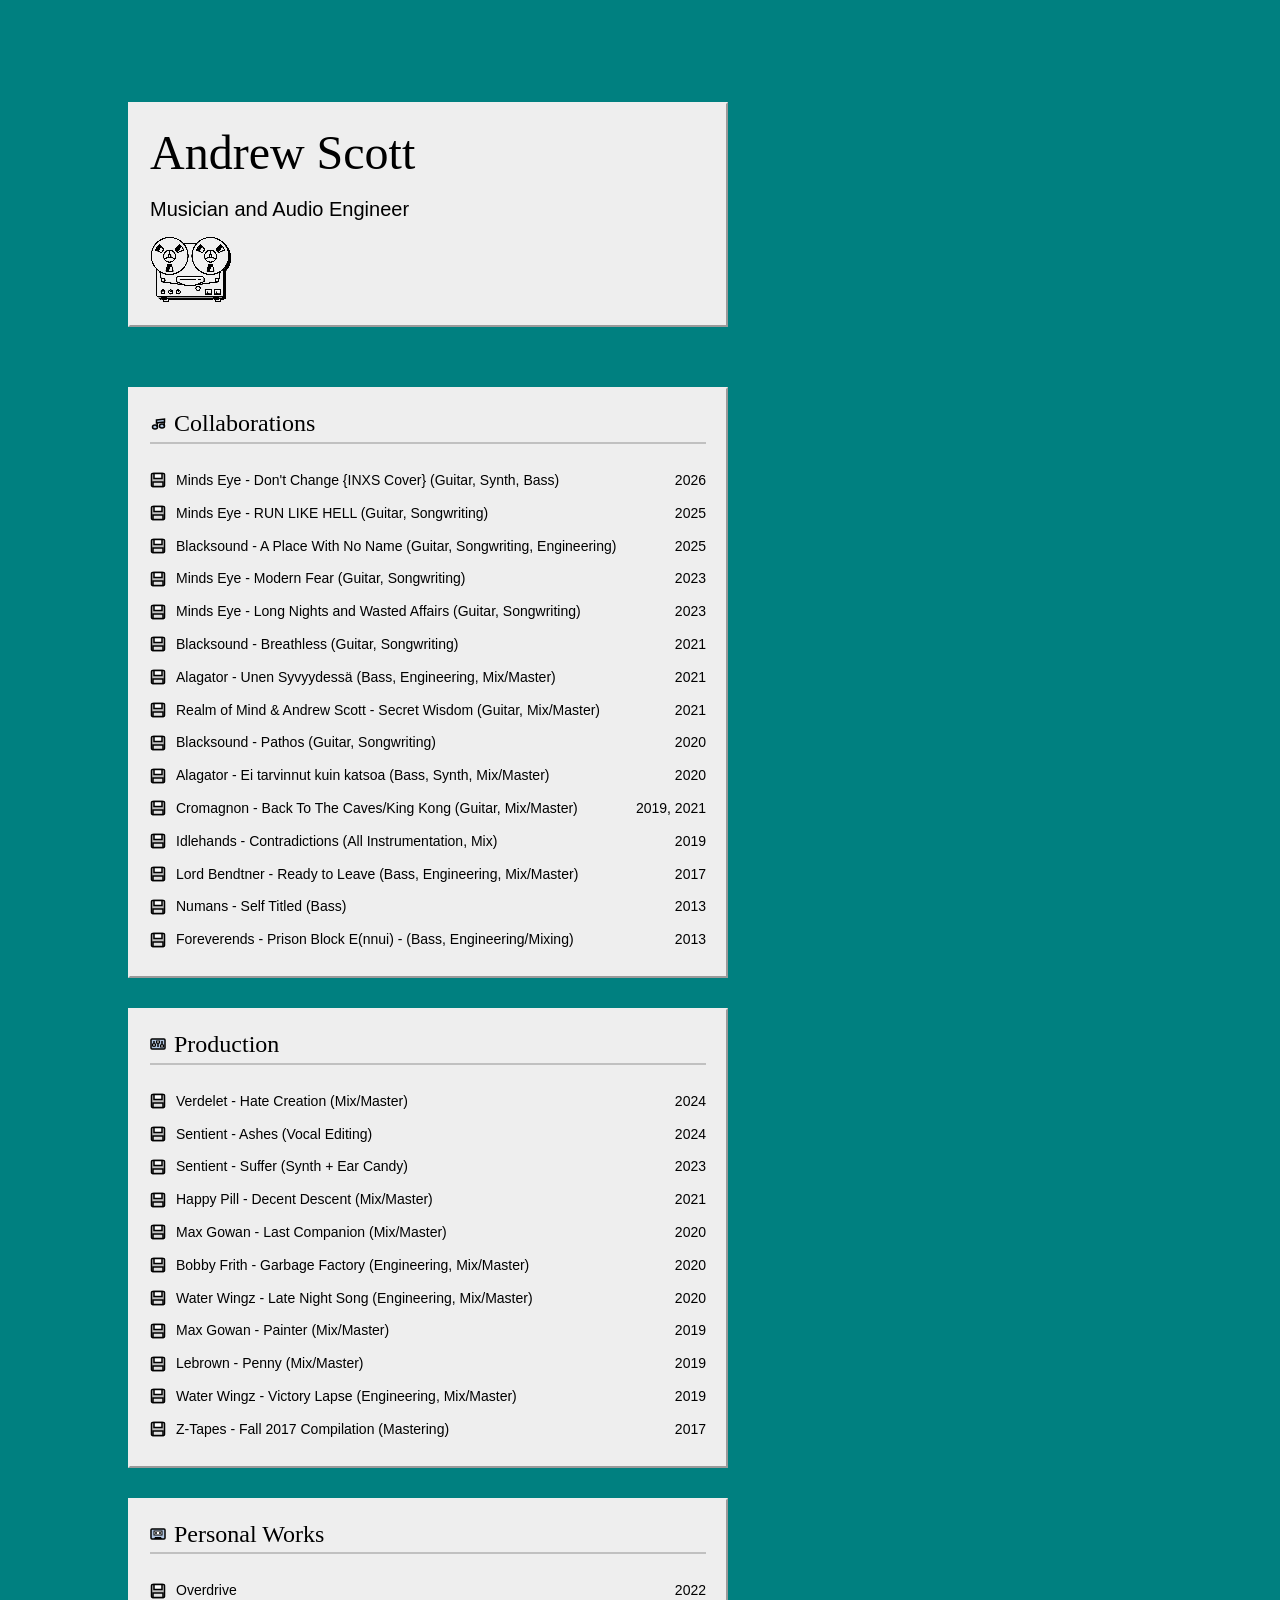
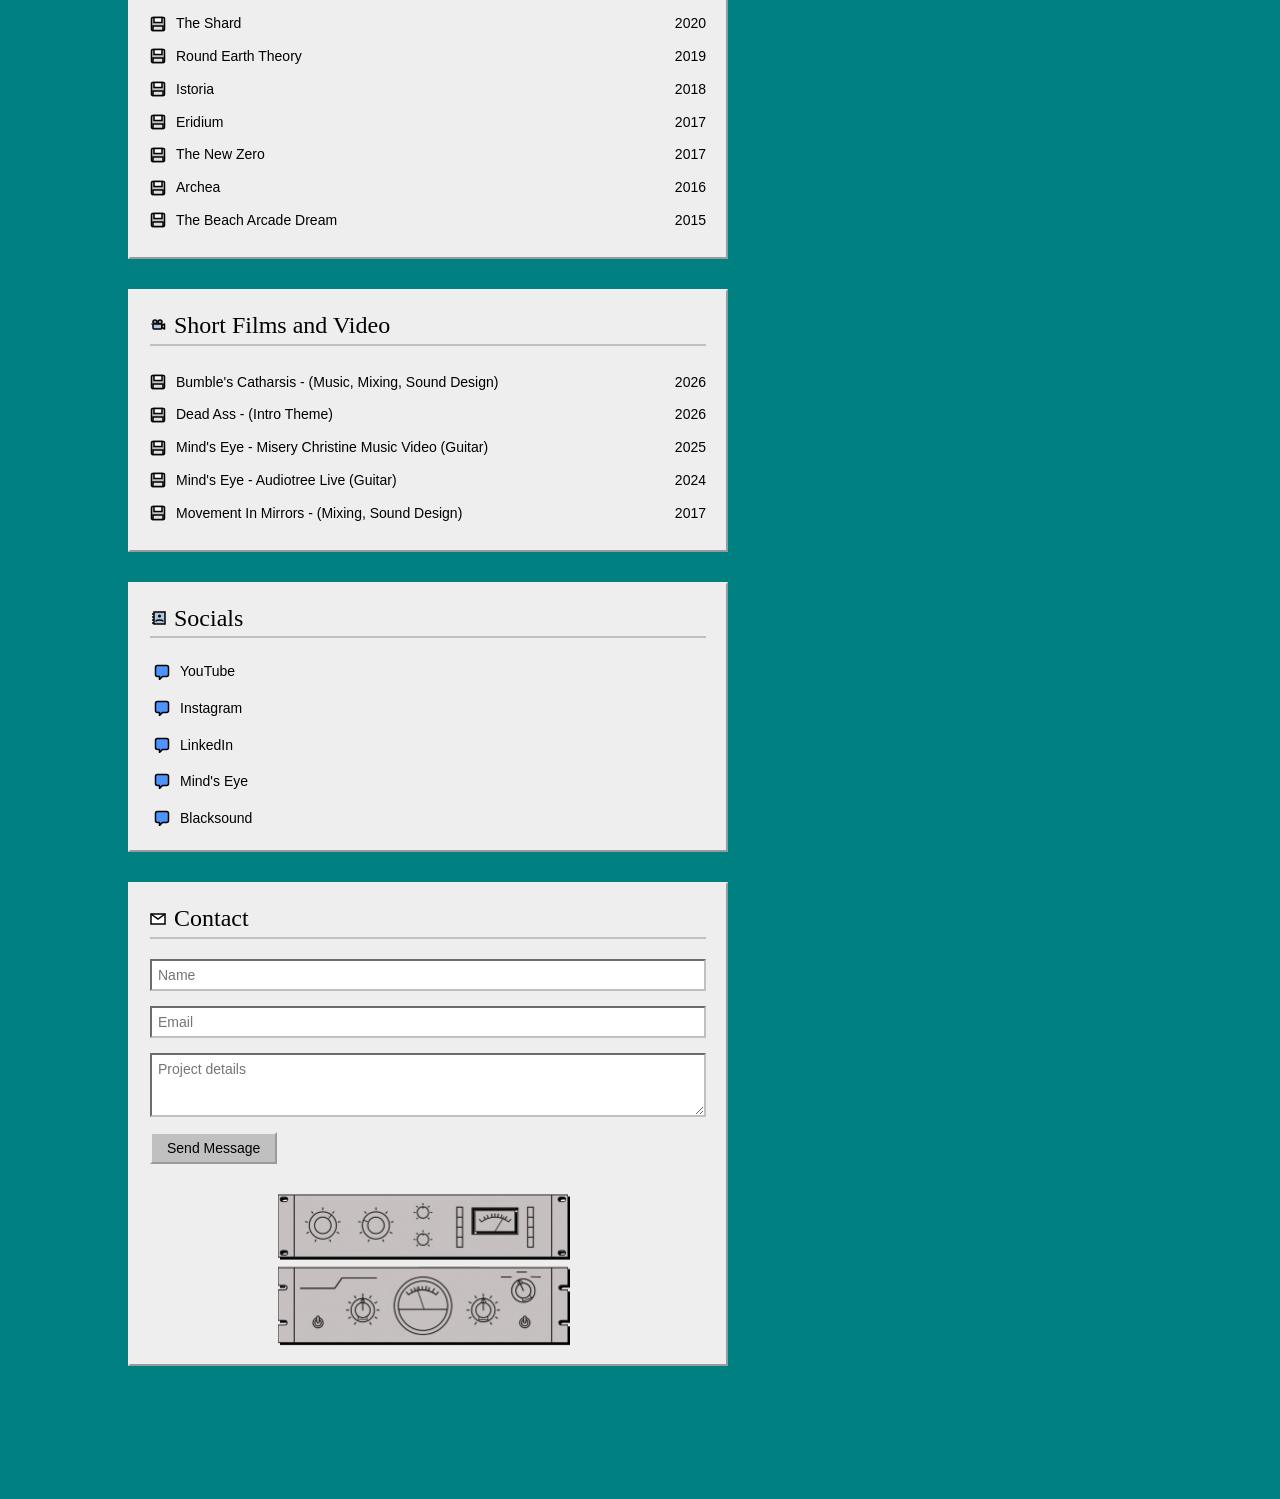
==== commit 3344651f: "Add new music video links to index.html Signed-off-by: andrewscott1337 <scottandrew950@gmail.com>" ====
--- a/index.html
+++ b/index.html
@@ -212,6 +212,14 @@
                 <span>Dead Ass - (Intro Theme)</span>
                 <span class="year">2026</span>
             </a> 
+              <a href="https://www.youtube.com/watch?v=0k2nKgOgyQQ" target="_blank" rel="noopener noreferrer" class="item">
+                <span>Mind's Eye - Misery Christine Music Video (Guitar)</span>
+                <span class="year">2025</span>
+            </a>           
+            <a href="https://www.youtube.com/watch?v=v_SpnweFYJI" target="_blank" rel="noopener noreferrer" class="item">
+                <span>Mind's Eye - Audiotree Live (Guitar)</span>
+                <span class="year">2024</span>
+            </a> 
             <a href="https://www.youtube.com/watch?v=fitxMD4bHLw" target="_blank" rel="noopener noreferrer" class="item">
                 <span>Movement In Mirrors - (Mixing, Sound Design)</span>
                 <span class="year">2017</span>
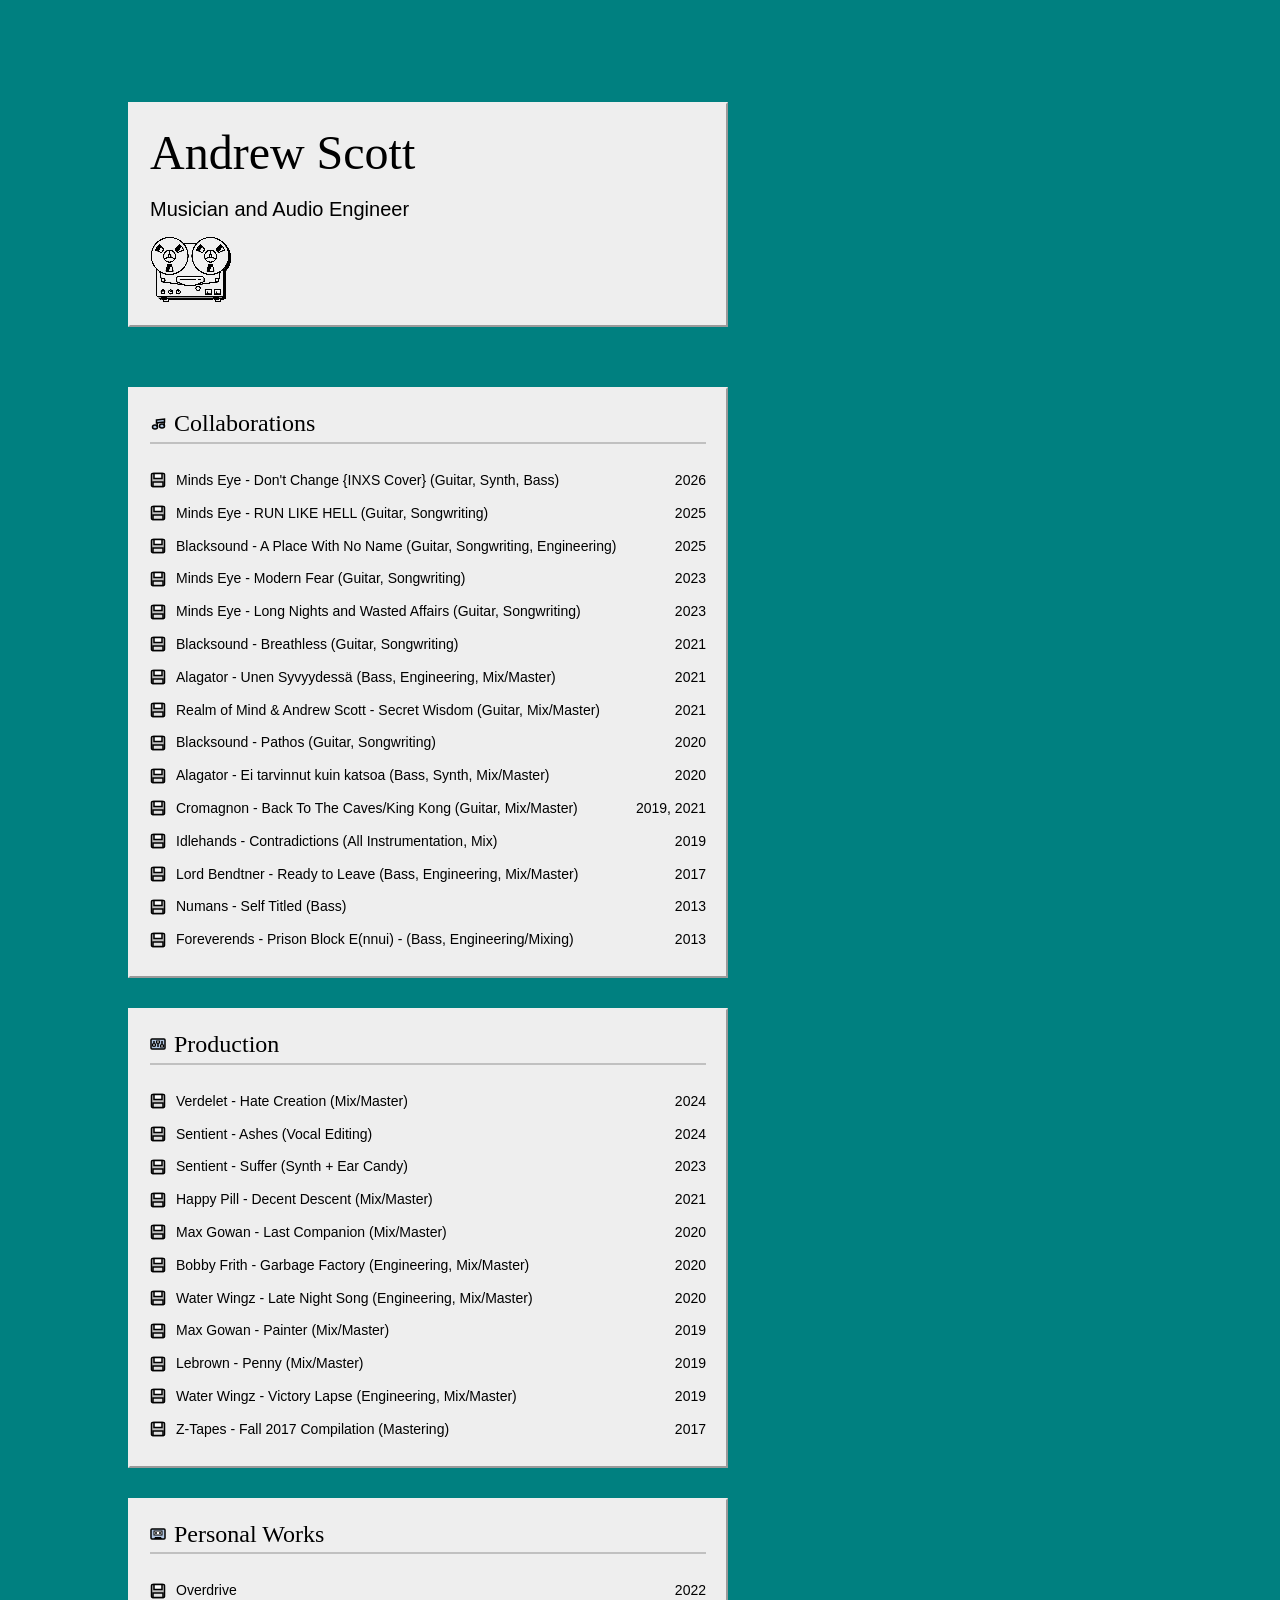
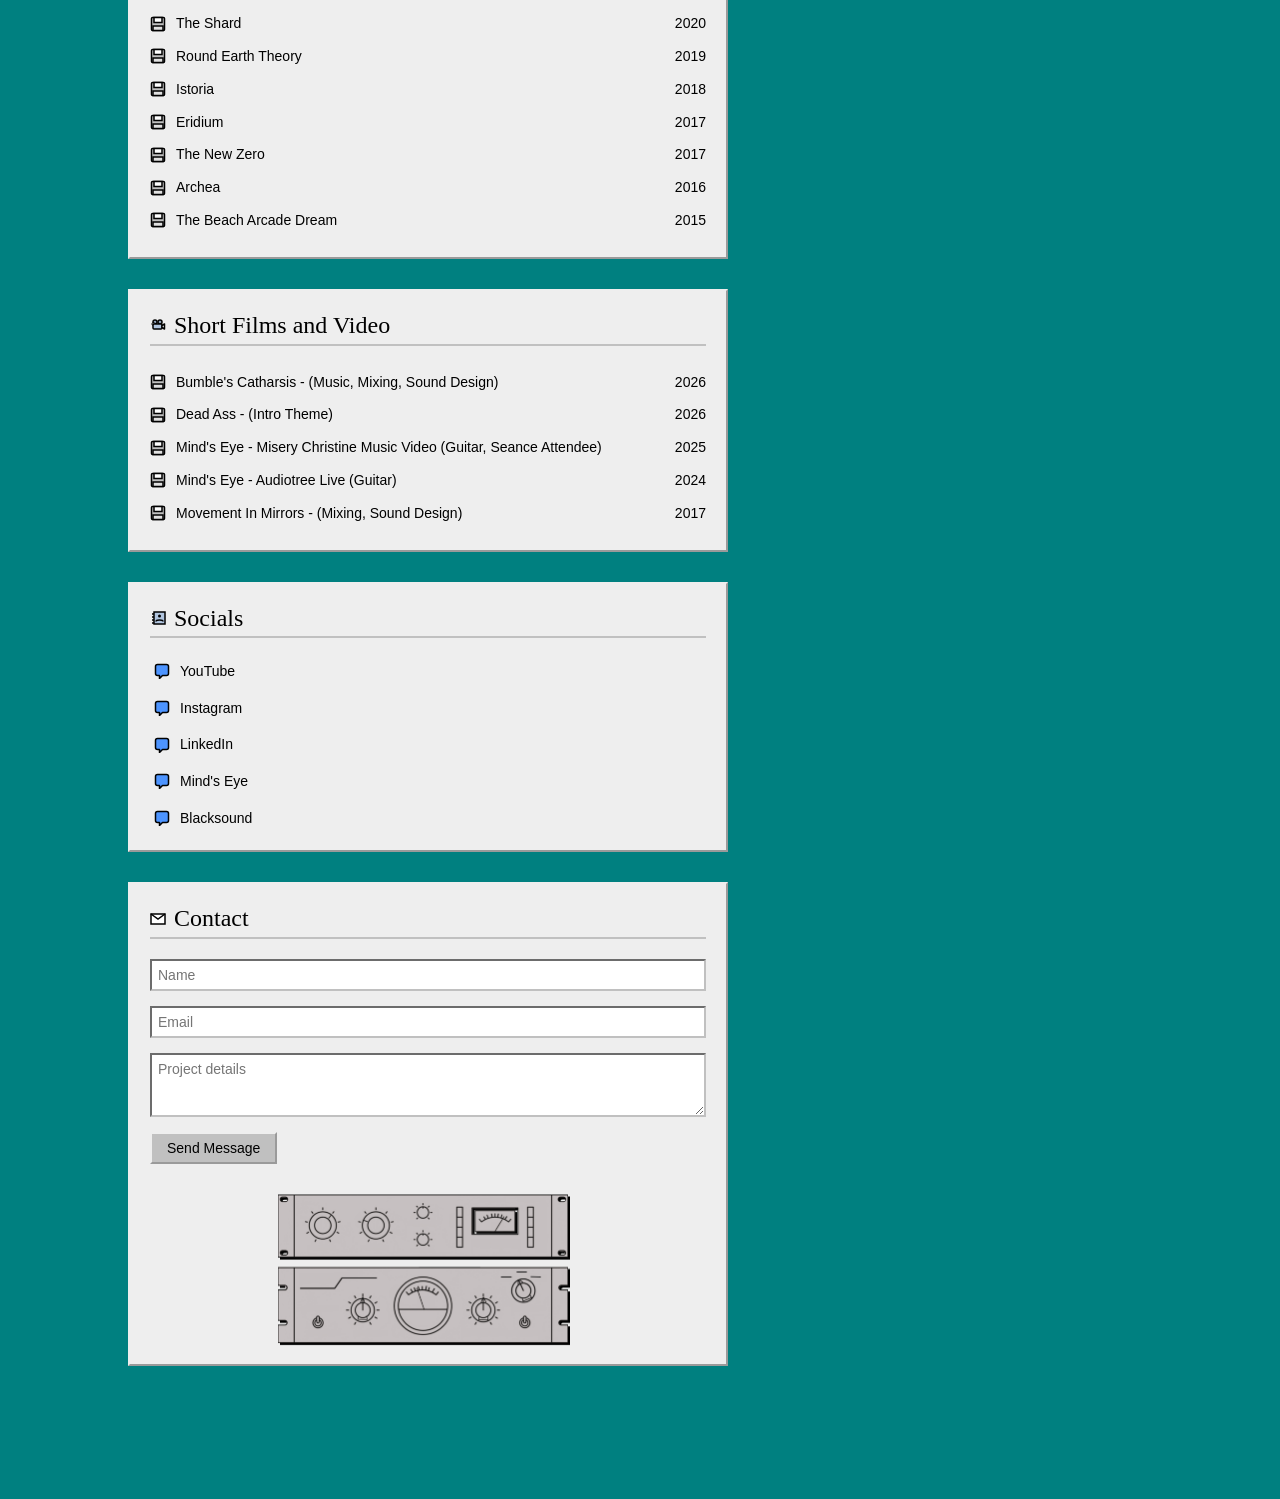
==== commit 5a2034b6: "Update song title with additional details Signed-off-by: andrewscott1337 <scottandrew950@gmail.com>" ====
--- a/index.html
+++ b/index.html
@@ -213,7 +213,7 @@
                 <span class="year">2026</span>
             </a> 
               <a href="https://www.youtube.com/watch?v=0k2nKgOgyQQ" target="_blank" rel="noopener noreferrer" class="item">
-                <span>Mind's Eye - Misery Christine Music Video (Guitar)</span>
+                <span>Mind's Eye - Misery Christine Music Video (Guitar, Seance Attendee)</span>
                 <span class="year">2025</span>
             </a>           
             <a href="https://www.youtube.com/watch?v=v_SpnweFYJI" target="_blank" rel="noopener noreferrer" class="item">
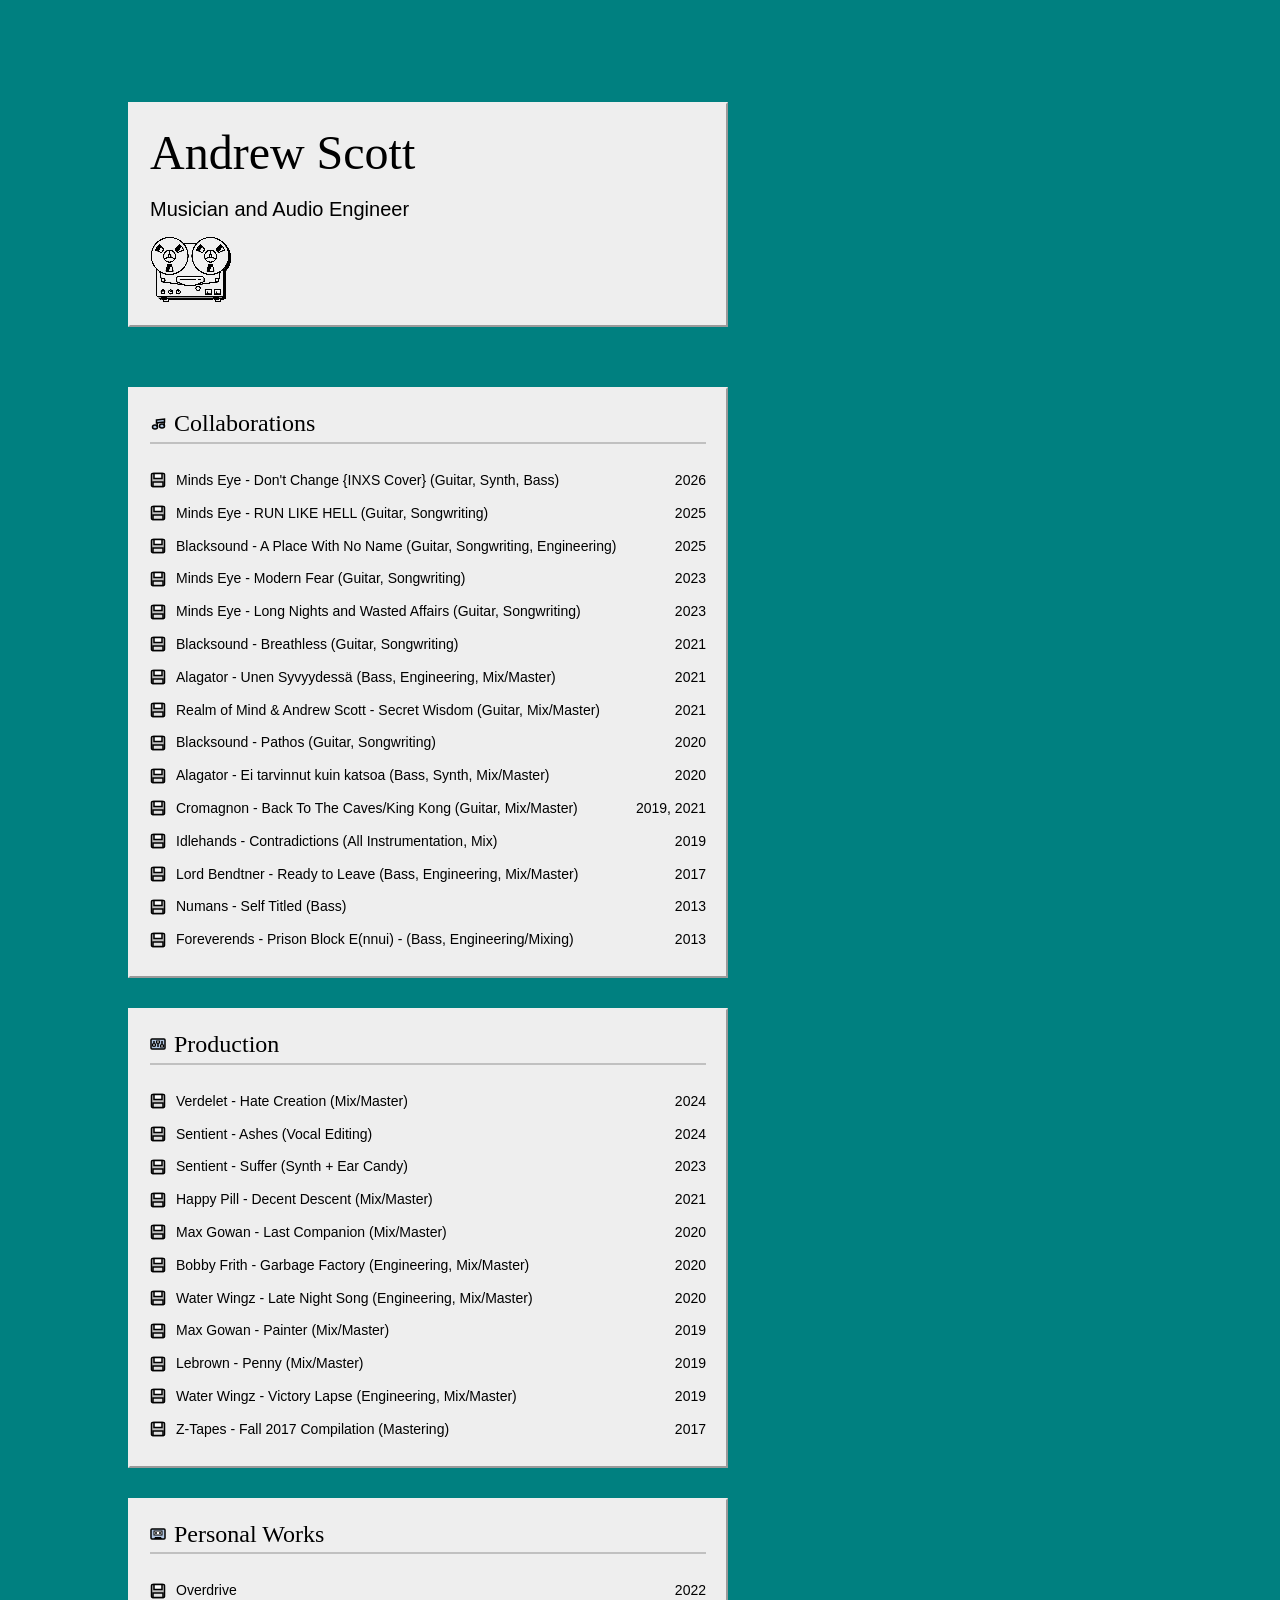
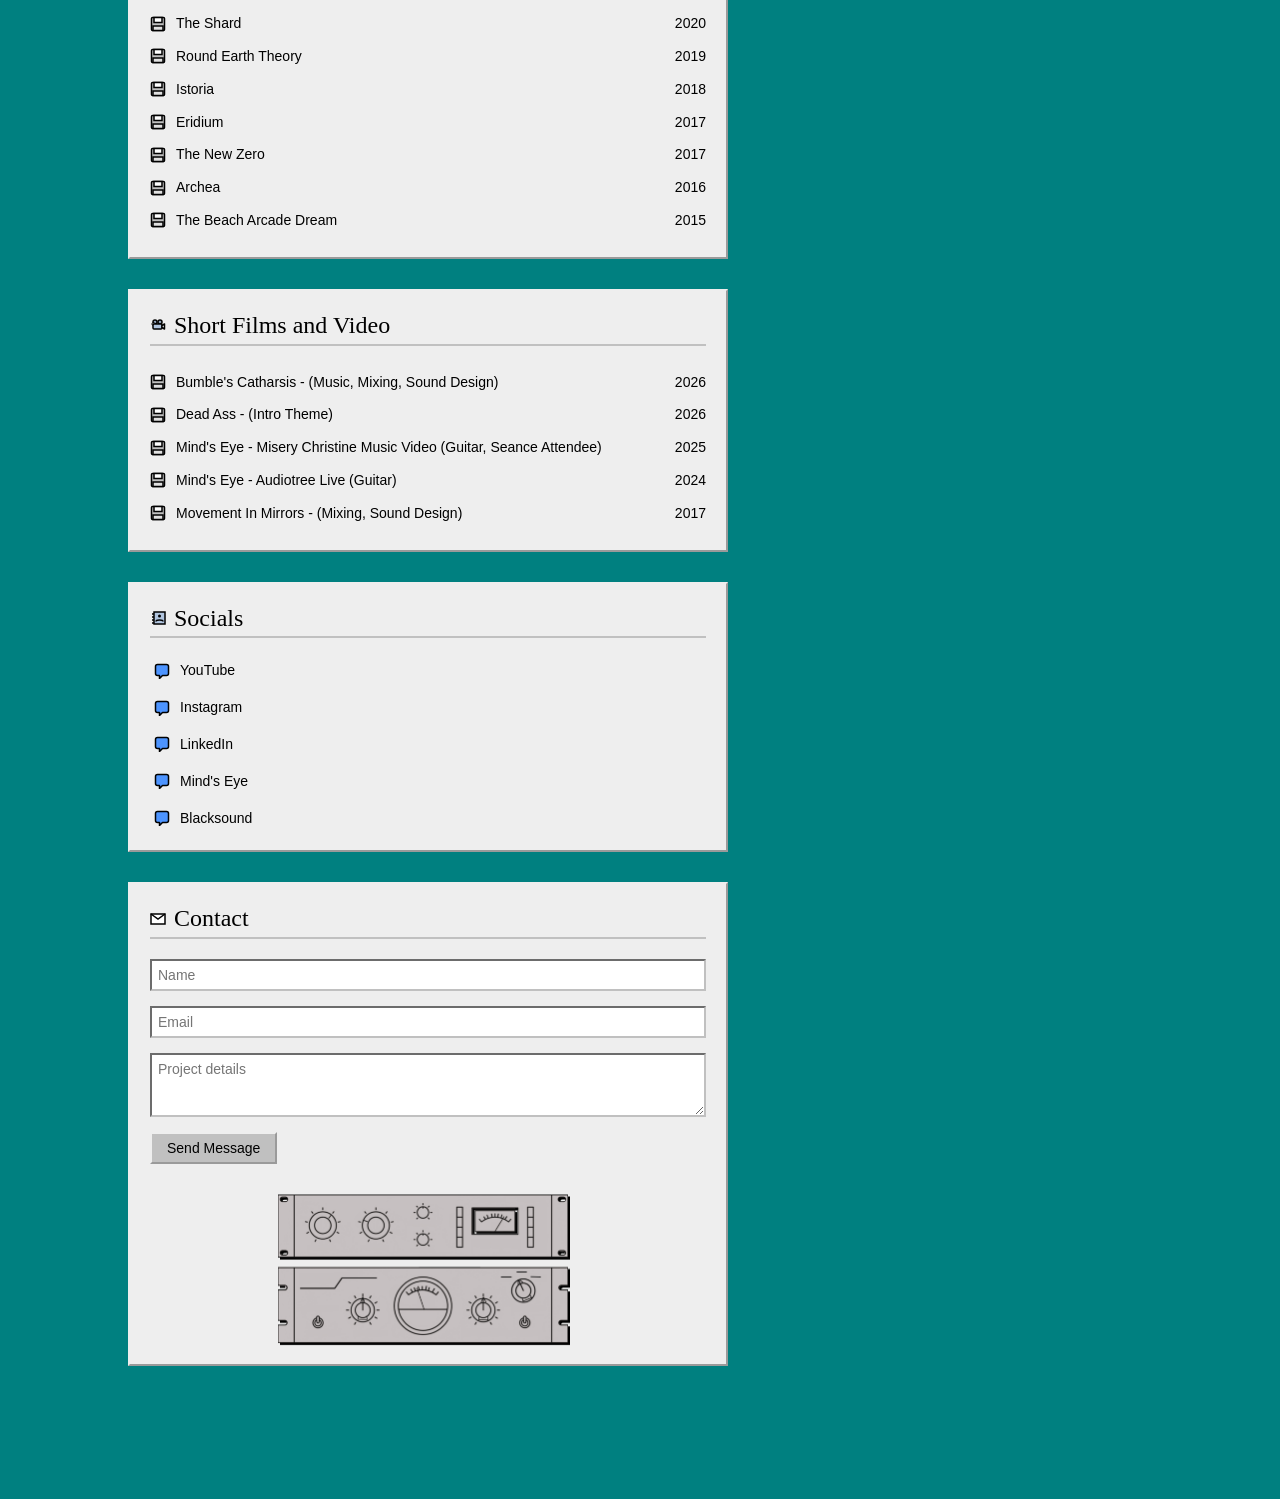
==== commit 9a0025b7: "Update index.html Signed-off-by: andrewscott1337 <scottandrew950@gmail.com>" ====
--- a/index.html
+++ b/index.html
@@ -8,7 +8,7 @@
     <link rel="preconnect" href="https://fonts.googleapis.com">
     <link rel="preconnect" href="https://fonts.gstatic.com" crossorigin>
     <link href="https://fonts.googleapis.com/css2?family=Inter:wght@300;400;500&family=Libre+Baskerville&family=Gloock&display=swap" rel="stylesheet">
-    <link id="main-theme" rel="stylesheet" href="Styles/style-macos8.css">
+    <link id="main-theme" rel="stylesheet" href="Styles/style-macos8-V2.css">
 </head>
 <body>
 
--- a/Styles/style-macos8-V2.css
+++ b/Styles/style-macos8-V2.css
@@ -0,0 +1,385 @@
+:root {
+    --bg-teal: #008080;
+    --mac-white: #eeeeee;
+    --mac-black: #000000;
+    --mac-gray: #c0c0c0;
+    --mac-border-outset: 2px outset var(--mac-white);
+    --mac-border-inset: 2px inset var(--mac-gray);
+    --mac-shadow: 1px 1px 0 #000;
+}
+
+* { margin: 0; padding: 0; box-sizing: border-box; }
+
+body {
+    font-family: 'Trebuchet MS', 'Lucida Grande', sans-serif;
+    background-color: var(--bg-teal);
+    color: var(--mac-black);
+    line-height: 1.2;
+    -webkit-font-smoothing: none;
+    padding: 8vw 10vw;
+}
+
+/* Header */
+header { margin-bottom: 60px; max-width: 600px; background: var(--mac-white); border: var(--mac-border-outset); padding: 20px; }
+
+h1 {
+    font-family: 'EB Garamond', Garamond, serif;
+    font-size: 48px;
+    font-weight: normal;
+    text-transform: none;
+    line-height: 1.2;
+    margin-bottom: 10px;
+}
+
+.subtitle { font-family: 'Trebuchet MS', 'Lucida Grande', sans-serif; font-size: 20px; color: var(--mac-black); margin-top: 15px; }
+
+/* 1. The Container (Handles the horizontal pairing) */
+.logo-container {
+    display: flex;
+    align-items: center; /* Keeps their centers perfectly level */
+    justify-content: flex-start;
+    gap: 25px; /* Adjust this to change the space between the two images */
+    margin: 15px 0 5px 0;
+    opacity: 0;
+    animation: fadeInUp 0.3s ease-out forwards;
+    animation-delay: 0.1s;
+}
+
+/* 2. The Base Class (Sets the size for the Reel) */
+.main-logo {
+    max-width: 80px; /* Change this to adjust the Reel size */
+    height: auto;
+    display: block;
+    filter: grayscale(100%) contrast(150%) drop-shadow(2px 2px 0px black);
+    image-rendering: pixelated;
+}
+
+/* Sections */
+section {
+    margin-bottom: 30px;
+    max-width: 600px;
+    background: var(--mac-white);
+    border: var(--mac-border-outset);
+    padding: 20px;
+    opacity: 0;
+    animation: fadeInUp 0.3s ease-out forwards;
+}
+
+h2 {
+    font-family: 'EB Garamond', Garamond, serif;
+    font-size: 24px;
+    font-weight: normal;
+    color: var(--mac-black);
+    margin-bottom: 20px;
+    border-bottom: 2px solid var(--mac-gray);
+    padding-bottom: 4px;
+    display: flex;
+    align-items: center;
+}
+
+/* Mac  icon for section headers */
+h2::before {
+    content: '';
+    display: inline-block;
+    width: 16px;
+    height: 14px;
+    margin-right: 8px;
+    background-image: url('[data-uri]');
+    background-size: cover;
+    image-rendering: pixelated;
+}
+
+.item {
+    position: relative;
+    text-decoration: none;
+    color: var(--mac-black);
+    font-size: 14px;
+    display: flex;
+    justify-content: space-between;
+    padding: 8px 0;
+    align-items: center;
+}
+
+/* Floppy Disk Icon for items */
+/* Mac doc icon for items */
+/* [data-uri] */
+.item::before {
+    content: '';
+    display: inline-block;
+    width: 16px;
+    height: 16px;
+    margin-right: 10px;
+    flex-shrink: 0;
+    min-width: 12px;
+    background-image: url('[data-uri]');
+    background-size: cover;
+    image-rendering: pixelated;
+}
+
+.item > span:first-child {
+    flex-grow: 1;
+}
+
+.item:hover {
+    background-color: var(--mac-black);
+    color: var(--mac-white);
+}
+
+.item:hover::before {
+    filter: invert(1);
+}
+
+.year { font-size: 14px; font-variant-numeric: tabular-nums; }
+
+/* Socials */
+.social-list {
+    display: flex;
+    flex-direction: column;
+    gap: 12px;
+}
+
+.social-item {
+    text-decoration: none;
+    color: var(--mac-black);
+    font-size: 14px;
+    display: flex;
+    align-items: center;
+    padding: 4px;
+}
+
+/* Speach Bubble icon for socials */
+.social-item::before {
+    content: '';
+    display: inline-block;
+    width: 16px;
+    height: 16px;
+    margin-right: 10px;
+    flex-shrink: 0;
+    min-width: 16px;
+    background-image: url('[data-uri]');
+    background-size: cover;
+    image-rendering: pixelated;
+}
+
+.social-item:hover {
+    background-color: var(--mac-black);
+    color: var(--mac-white);
+}
+
+.social-item:hover::before {
+    filter: invert(1);
+}
+
+/* Contact Form */
+.contact-area {
+    margin-top: 0px;
+    border-top: var(--mac-border-outset);
+    padding-top: 20px;
+    position: relative;
+    padding-bottom: 200px; /* Space for the comps image */
+}
+
+/* Override Mac  icon for Collaborations section header with musical note */
+section:nth-of-type(1) h2::before {
+    background-image: url('[data-uri]');
+}
+
+/* Override Mac  icon for Production section header with mixing board */
+section:nth-of-type(2) h2::before {
+    background-image: url('[data-uri]');
+}
+
+/* Override Mac  icon for Personal Works section header with cassette */
+section:nth-of-type(3) h2::before {
+    background-image: url('[data-uri]');
+}
+
+/* Override Mac  icon for Short Film section header with camera */
+section:nth-of-type(4) h2::before {
+    background-image: url('[data-uri]');
+}
+
+/* Override Mac  icon for Socials section header with address book */
+section:nth-of-type(5) h2::before {
+    background-image: url('[data-uri]');
+}
+
+/* Override Mac  icon for contact section header with envelope */
+.contact-area h2::before {
+    background-image: url('[data-uri]');
+}
+
+form { display: flex; flex-direction: column; gap: 15px; }
+
+input, textarea {
+    border: var(--mac-border-inset);
+    padding: 6px;
+    font-family: 'Trebuchet MS', 'Lucida Grande', sans-serif;
+    font-size: 14px;
+    outline: none;
+    background: #ffffff;
+    color: var(--mac-black);
+}
+
+input:focus, textarea:focus {
+    border: 2px inset var(--mac-black);
+}
+
+button {
+    align-self: flex-start;
+    background: var(--mac-gray);
+    color: var(--mac-black);
+    border: var(--mac-border-outset);
+    padding: 6px 15px;
+    font-family: 'Trebuchet MS', 'Lucida Grande', sans-serif;
+    font-size: 14px;
+    cursor: pointer;
+}
+
+button:active {
+    border: var(--mac-border-inset);
+    transform: translate(1px, 1px);
+}
+
+/* --- SCROLLBAR --- */
+::-webkit-scrollbar {
+    width: 16px;
+    height: 16px;
+    background: var(--mac-white);
+}
+
+::-webkit-scrollbar-track {
+    background-color: var(--mac-white);
+    background-image:
+        linear-gradient(45deg, var(--mac-gray) 25%, transparent 25%, transparent 75%, var(--mac-gray) 75%, var(--mac-gray)),
+        linear-gradient(45deg, var(--mac-gray) 25%, transparent 25%, transparent 75%, var(--mac-gray) 75%, var(--mac-gray));
+    background-size: 2px 2px;
+    background-position: 0 0, 1px 1px;
+    border-left: 1px solid var(--mac-black);
+}
+
+::-webkit-scrollbar-track:horizontal {
+    border-left: none;
+    border-top: 1px solid var(--mac-black);
+}
+
+::-webkit-scrollbar-thumb {
+    background: var(--mac-gray);
+    border: var(--mac-border-outset);
+}
+
+::-webkit-scrollbar-thumb:active {
+    border: var(--mac-border-inset);
+}
+
+::-webkit-scrollbar-corner {
+    background: var(--mac-gray);
+}
+
+::-webkit-scrollbar-button {
+    background: var(--mac-gray);
+    border: var(--mac-border-outset);
+    height: 16px;
+    width: 16px;
+    display: block;
+}
+
+::-webkit-scrollbar-button:active {
+    border: var(--mac-border-inset);
+}
+
+::-webkit-scrollbar-button:vertical:decrement {
+    background-image: url('[data-uri]');
+    background-position: center;
+    background-repeat: no-repeat;
+    border-left: 1px solid var(--mac-black);
+}
+
+::-webkit-scrollbar-button:vertical:increment {
+    background-image: url('[data-uri]');
+    background-position: center;
+    background-repeat: no-repeat;
+    border-left: 1px solid var(--mac-black);
+}
+
+::-webkit-scrollbar-button:horizontal:decrement {
+    background-image: url('[data-uri]');
+    background-position: center;
+    background-repeat: no-repeat;
+    border-top: 1px solid var(--mac-black);
+}
+
+::-webkit-scrollbar-button:horizontal:increment {
+    background-image: url('[data-uri]');
+    background-position: center;
+    background-repeat: no-repeat;
+    border-top: 1px solid var(--mac-black);
+}
+
+/* --- ANIMATION LOGIC --- */
+
+@keyframes fadeInUp {
+    from { opacity: 0; transform: translateY(20px); }
+    to { opacity: 1; transform: translateY(0); }
+}
+
+section:nth-child(1) { animation-delay: 0.1s; }
+section:nth-child(2) { animation-delay: 0.2s; }
+section:nth-child(3) { animation-delay: 0.3s; }
+section:nth-child(4) { animation-delay: 0.4s; }
+section:nth-child(5) { animation-delay: 0.5s; }
+section:nth-child(6) { animation-delay: 0.6s; }
+
+/* Comps image */
+.contact-area::after {
+    content: '';
+    position: absolute;
+    bottom: 20px;
+    left: 50%;
+    transform: translateX(-50%);
+    width: 300px;
+    height: 150px;
+    background-image: url('../images/comps (1).png');
+    background-size: contain;
+    background-repeat: no-repeat;
+    background-position: left;
+    filter: grayscale(30%) contrast(85%) drop-shadow(2px 2px 0px black);
+}
+
+@media (max-width: 768px) {
+    body { padding: 40px 15px; }
+    h1 { font-size: 32px; }
+    .subtitle { font-size: 16px; }
+    .item { flex-direction: column; align-items: flex-start; gap: 4px; padding-left: 25px; }
+    .item::before { position: absolute; left: 0; top: 8px; }
+    .year { align-self: flex-start; }
+
+    #theme-switcher {
+        position: absolute;
+        top: 5px;
+        right: 15px;
+        font-size: 12px;
+        padding: 4px;
+    }
+}
+
+/* --- THEME SWITCHER --- */
+#theme-switcher {
+    position: absolute;
+    top: 20px;
+    right: 20px;
+    z-index: 999;
+    cursor: pointer;
+    outline: none;
+    padding: 4px 8px;
+    background: var(--mac-white);
+    color: var(--mac-black);
+    border: var(--mac-border-outset);
+    font-family: 'Trebuchet MS', 'Lucida Grande', sans-serif;
+    font-size: 14px;
+}
+
+#theme-switcher:active {
+    border: var(--mac-border-inset);
+    transform: translate(1px, 1px);
+}
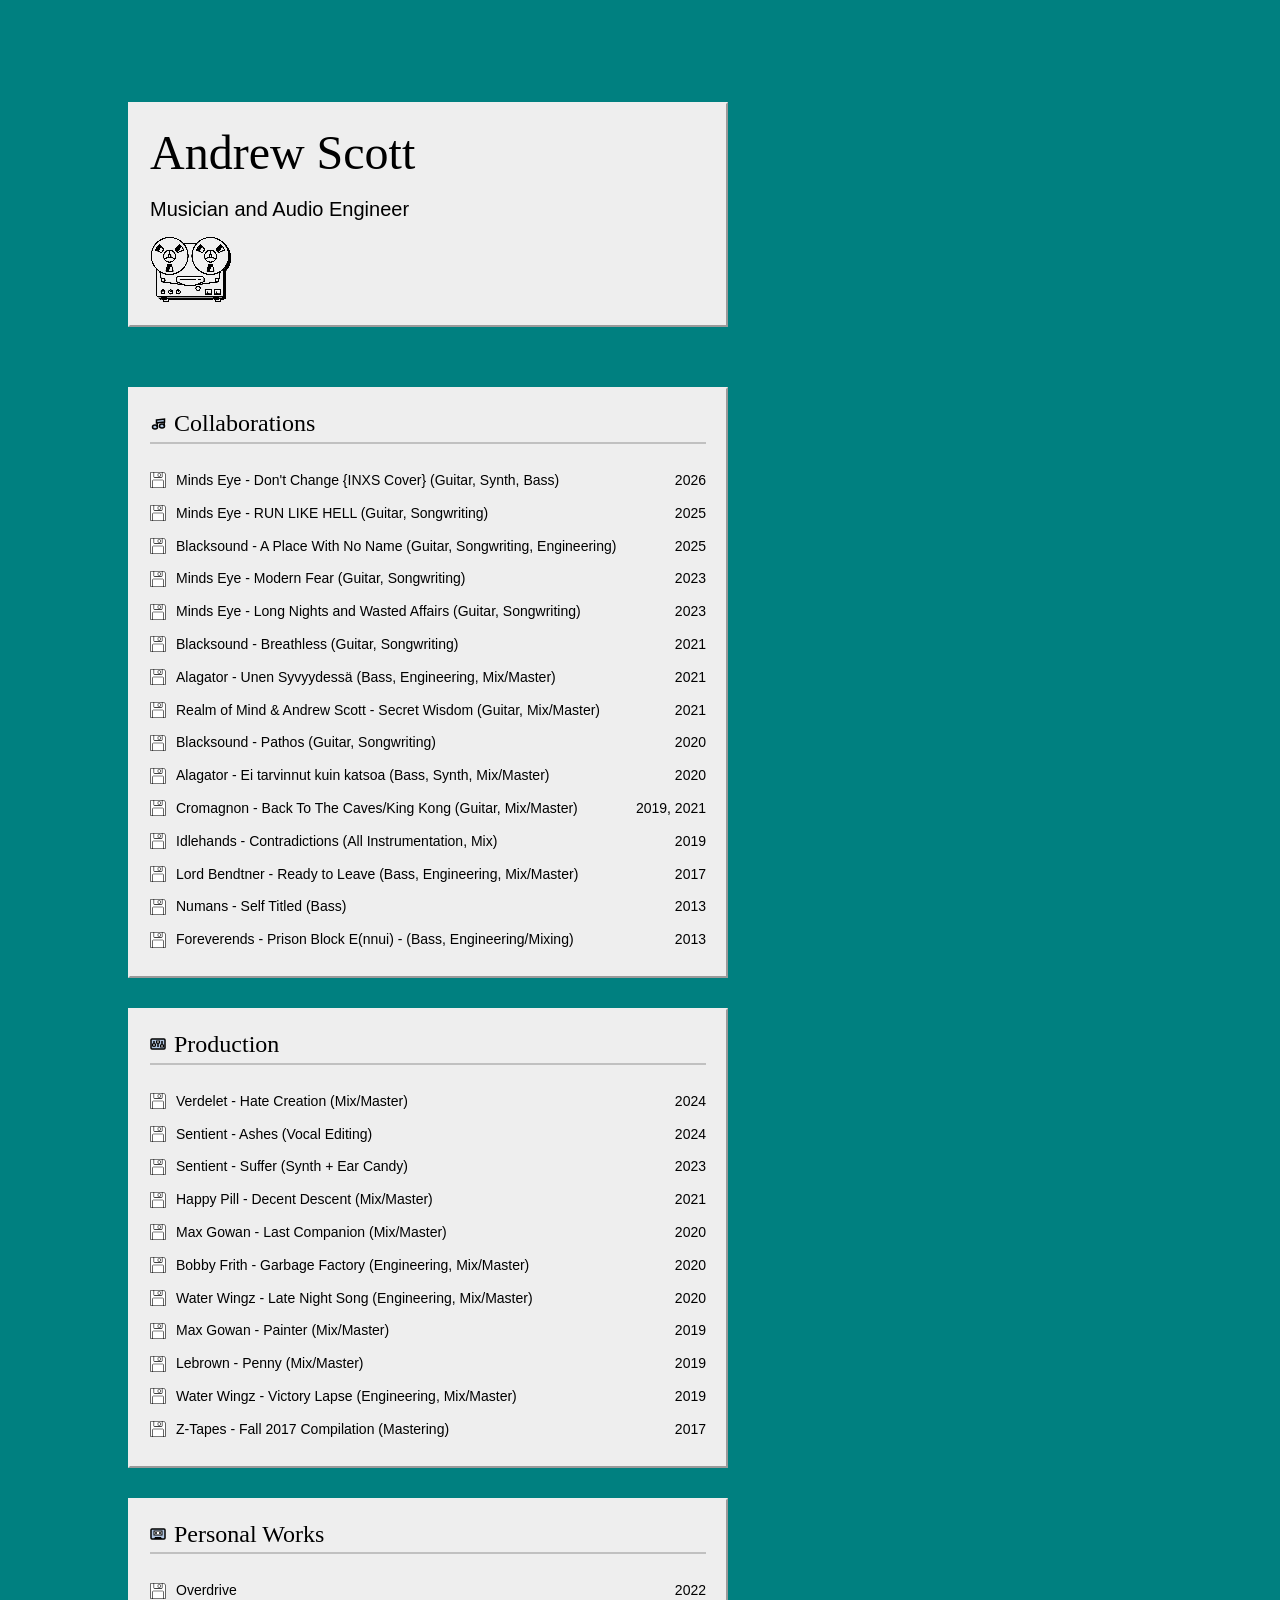
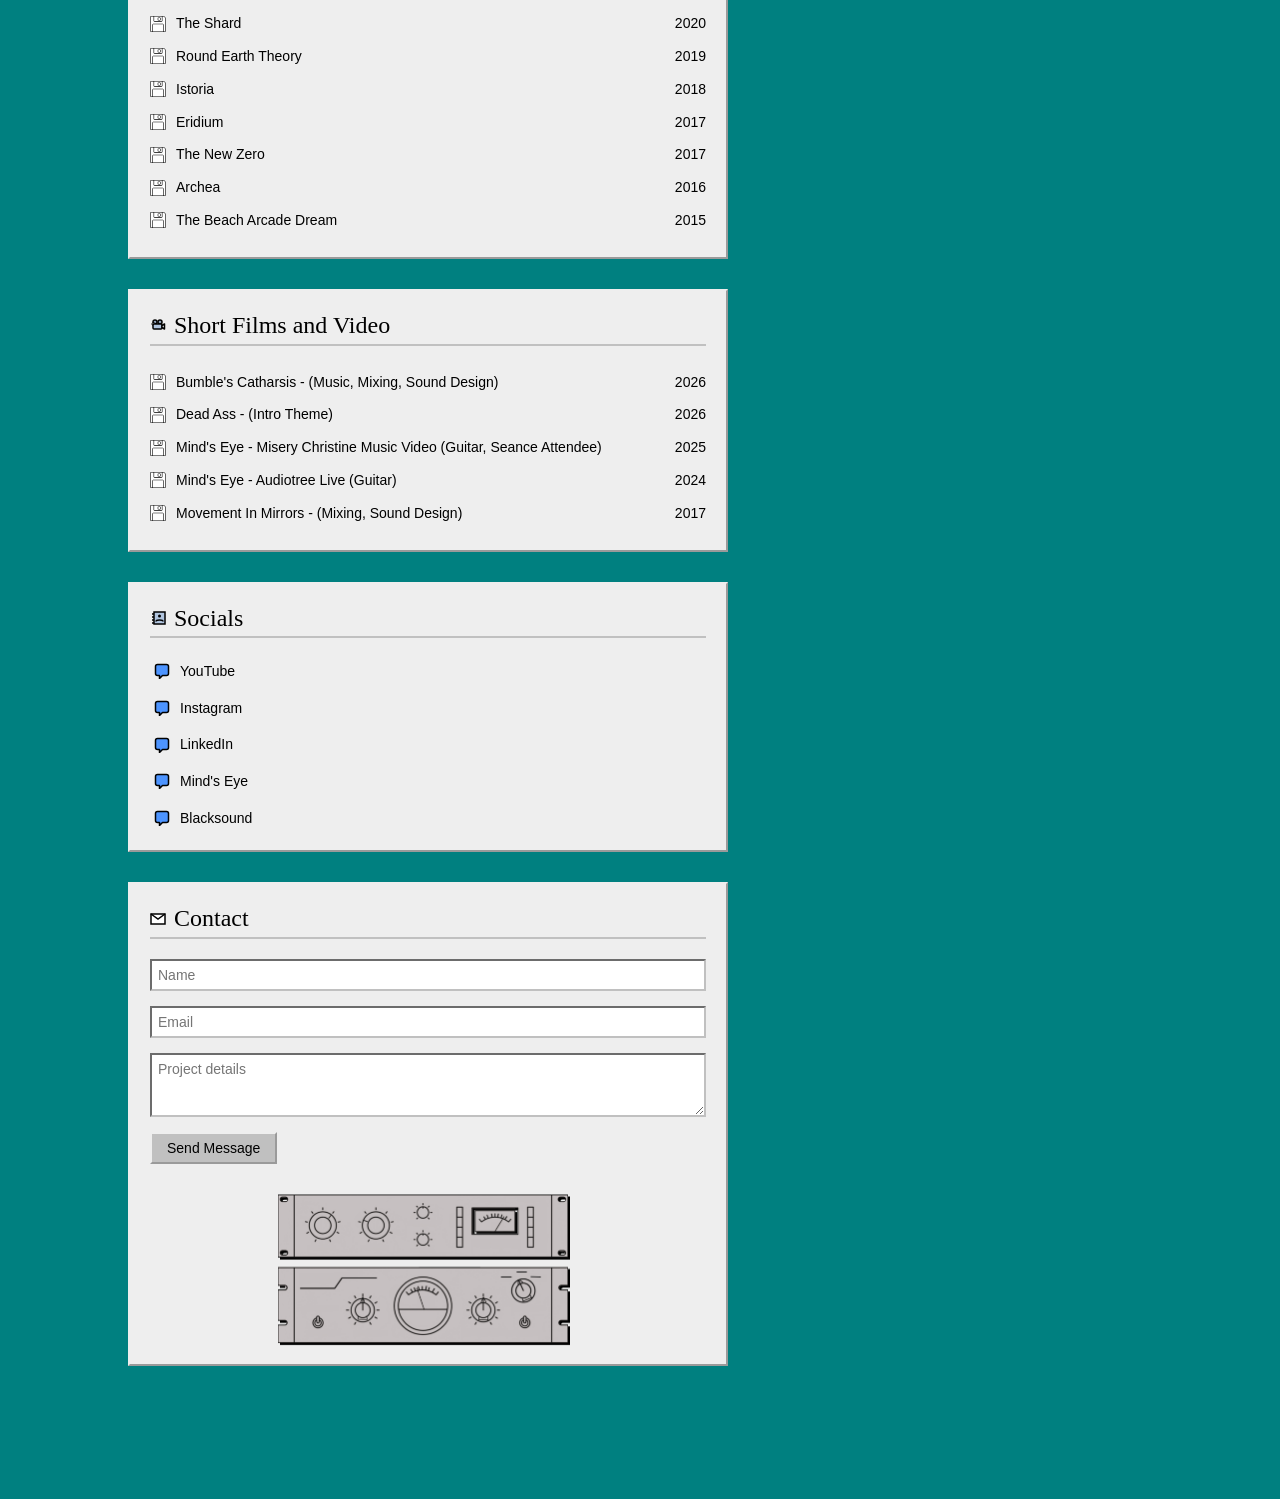
==== commit 5f94f386: "Update Mac OS 8 style option to version 2 Signed-off-by: andrewscott1337 <scottandrew950@gmail.com>" ====
--- a/index.html
+++ b/index.html
@@ -31,7 +31,7 @@
     <!-- <option value="Styles/style-y2k.css">Y2K Kids</option> -->
     <!-- <option value="Styles/style-8bit.css">8bit</option> -->
     <!-- <option value="Styles/style-hydro-thunder.css">Hydro Thunder</option> -->
-    <option value="Styles/style-macos8.css">Mac OS 8</option>
+    <option value="Styles/style-macos8-V2.css">Mac OS 8</option>
     <!-- <option value="Styles/style-abstract.css">Abstract</option> --> 
     <!-- <option value="Styles/style-abstract-2.css">Abstract 2.0</option> -->
     <!-- <option value="Styles/style-wild-west.css" hidden>Wild West</option> -->
--- a/Styles/style-macos8-V2.css
+++ b/Styles/style-macos8-V2.css
@@ -111,11 +111,12 @@
     margin-right: 10px;
     flex-shrink: 0;
     min-width: 12px;
-    background-image: url('[data-uri]');
-    background-size: cover;
+    background-image: url('data:image/svg+xml,%3Csvg%20xmlns=%22http://www.w3.org/2000/svg%22%20viewBox=%220%200%2027%2027%22%3E%3Cpath%20fill=%22%23fff%22%20d=%22M1%201H24V2H25V3H26V26H1Z%22/%3E%3Cpath%20fill=%22%23000%22%20d=%22M24%201h1v1h-1zM25%202h1v1h-1zM14%202h3v1h-3zM17%203h1v4h-1zM14%207h3v1h-3zM13%203h1v4h-1zM26%203h1v23h-1zM0%201h1v25h-1zM5%2013h17v1H5zM7%209h13v1H7zM1%200V1H6V9H7V1H20V9H21V1H24V0ZM1%2027V26H4V14H5V26H22V14H23V26H26V27Z%22/%3E%3C/svg%3E');
+    background-size: contain;
+    background-repeat: no-repeat;
+    background-position: center;
     image-rendering: pixelated;
 }
-
 .item > span:first-child {
     flex-grow: 1;
 }
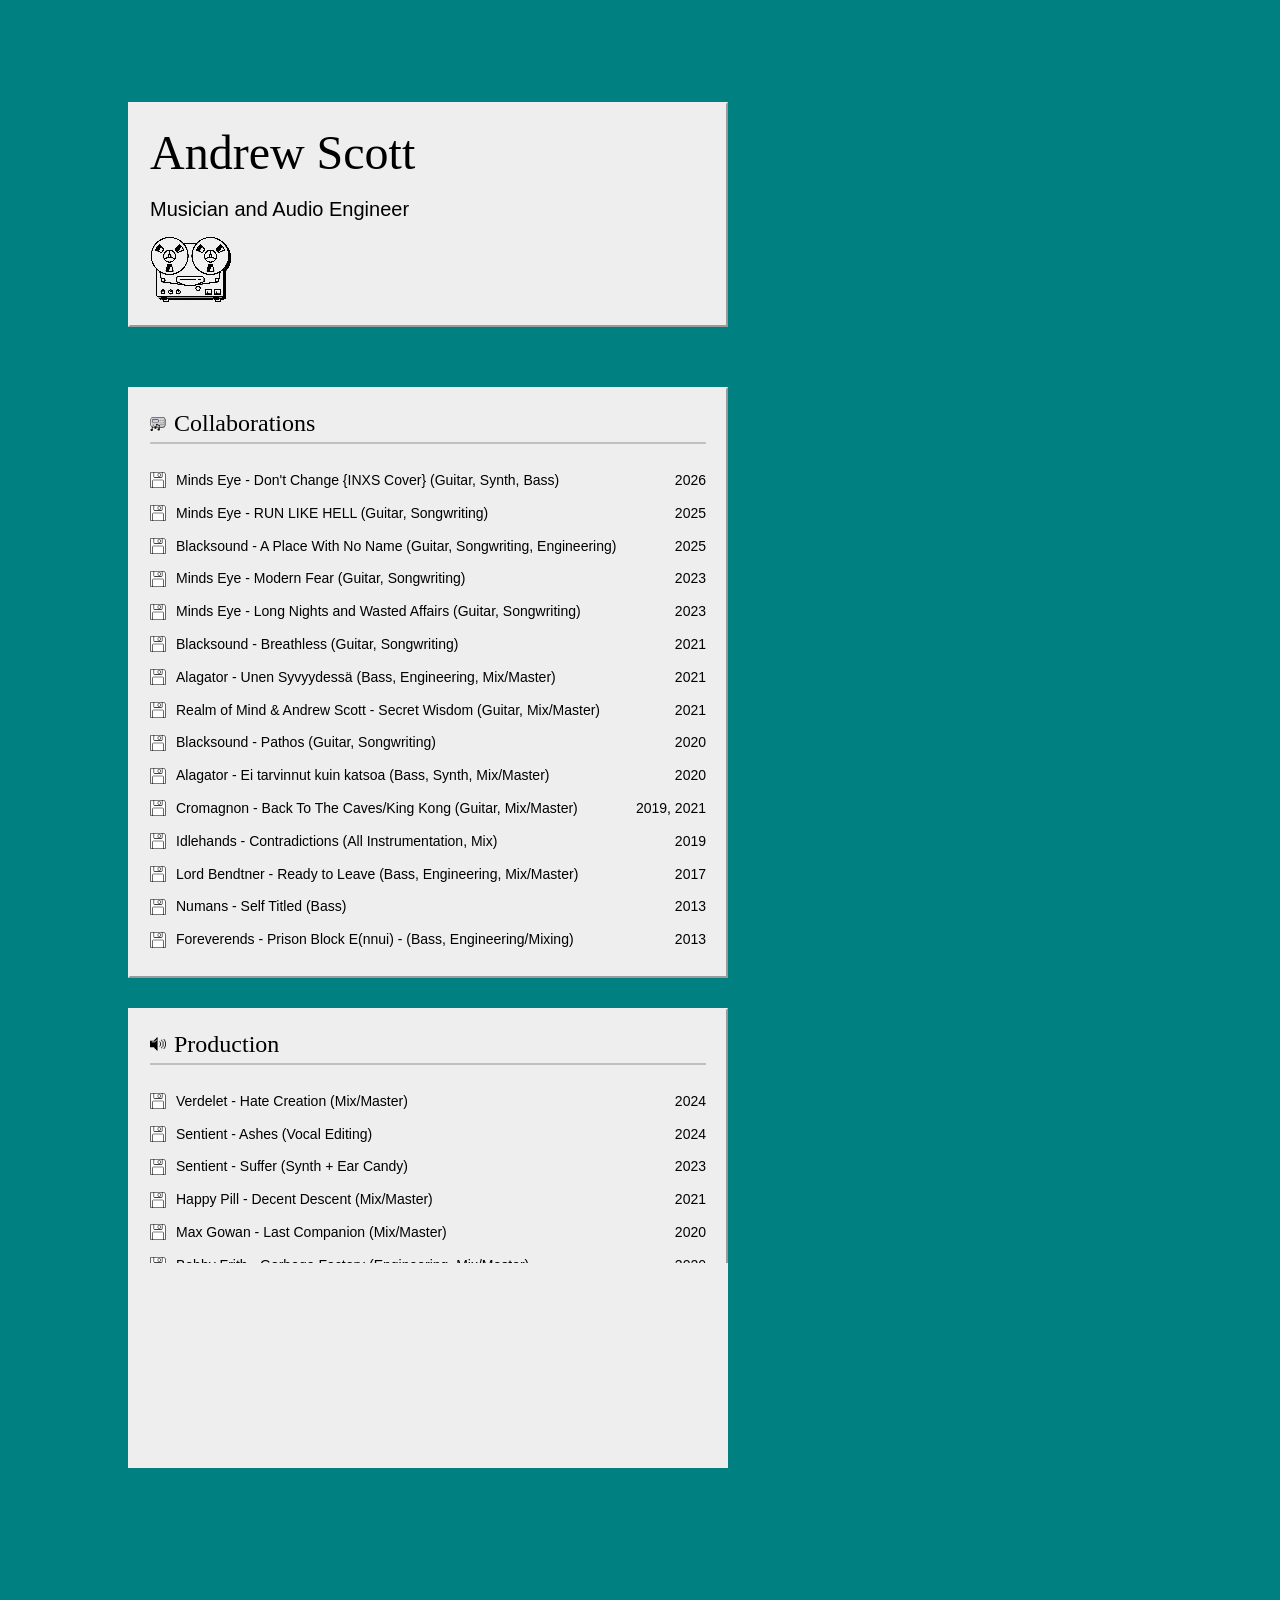
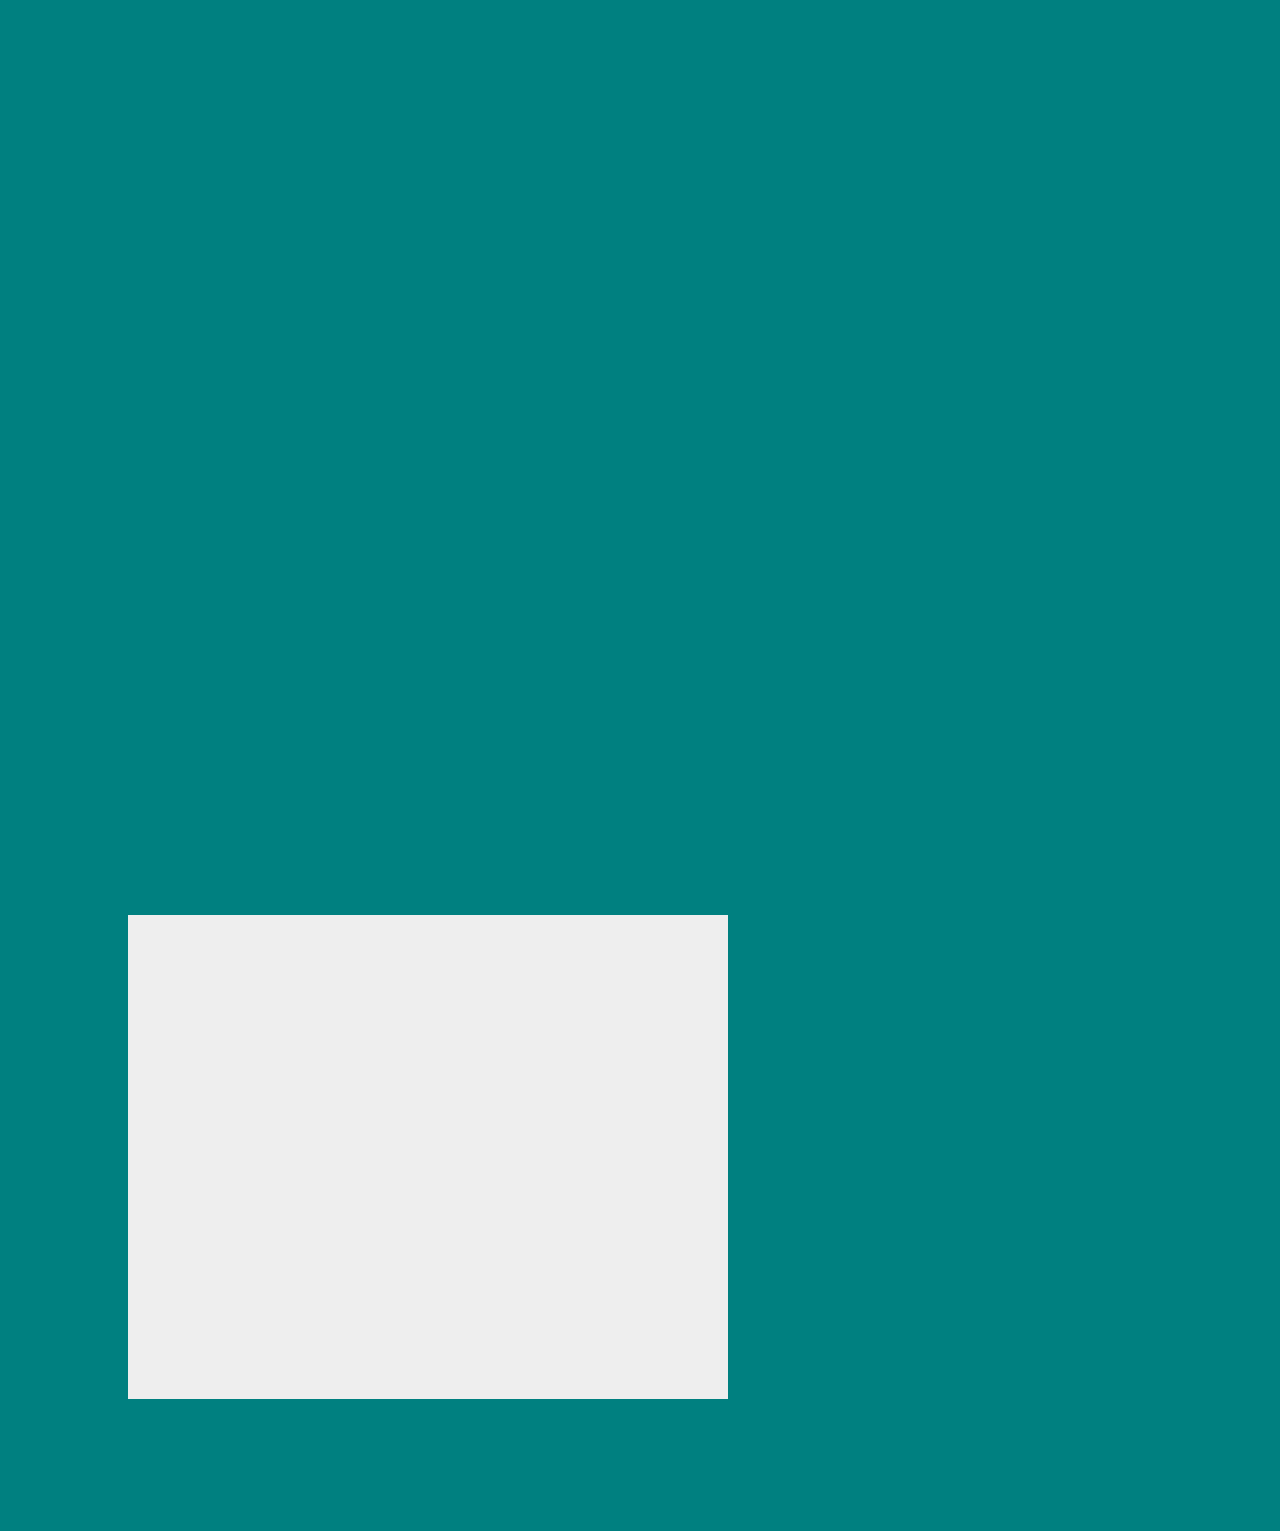
==== commit 14bd5a40: "Update video titles and add new entry Signed-off-by: andrewscott1337 <scottandrew950@gmail.com>" ====
--- a/index.html
+++ b/index.html
@@ -213,13 +213,17 @@
                 <span class="year">2026</span>
             </a> 
               <a href="https://www.youtube.com/watch?v=0k2nKgOgyQQ" target="_blank" rel="noopener noreferrer" class="item">
-                <span>Mind's Eye - Misery Christine Music Video (Guitar, Seance Attendee)</span>
+                <span>Mind's Eye - "Misery Christine" Music Video (Guitar, Seance Attendee)</span>
                 <span class="year">2025</span>
             </a>           
             <a href="https://www.youtube.com/watch?v=v_SpnweFYJI" target="_blank" rel="noopener noreferrer" class="item">
                 <span>Mind's Eye - Audiotree Live (Guitar)</span>
                 <span class="year">2024</span>
             </a> 
+            <a href="https://www.youtube.com/watch?v=0QuQzwyjePk" target="_blank" rel="noopener noreferrer" class="item">
+                <span>Blacksound - "Forget" Music Video (Guitar, Songwriting)</span>
+                <span class="year">2019</span>
+            </a>
             <a href="https://www.youtube.com/watch?v=fitxMD4bHLw" target="_blank" rel="noopener noreferrer" class="item">
                 <span>Movement In Mirrors - (Mixing, Sound Design)</span>
                 <span class="year">2017</span>
--- a/Styles/style-macos8-V2.css
+++ b/Styles/style-macos8-V2.css
@@ -157,7 +157,7 @@
     margin-right: 10px;
     flex-shrink: 0;
     min-width: 16px;
-    background-image: url('[data-uri]');
+    background-image: url('[data-uri]');
     background-size: cover;
     image-rendering: pixelated;
 }
@@ -182,32 +182,32 @@
 
 /* Override Mac  icon for Collaborations section header with musical note */
 section:nth-of-type(1) h2::before {
-    background-image: url('[data-uri]');
+    background-image: url('[data-uri]');
 }
 
 /* Override Mac  icon for Production section header with mixing board */
 section:nth-of-type(2) h2::before {
-    background-image: url('[data-uri]');
+    background-image: url('[data-uri]');
 }
 
 /* Override Mac  icon for Personal Works section header with cassette */
 section:nth-of-type(3) h2::before {
-    background-image: url('[data-uri]');
+    background-image: url('[data-uri]');
 }
 
 /* Override Mac  icon for Short Film section header with camera */
 section:nth-of-type(4) h2::before {
-    background-image: url('[data-uri]');
+    background-image: url('[data-uri]');
 }
 
 /* Override Mac  icon for Socials section header with address book */
 section:nth-of-type(5) h2::before {
-    background-image: url('[data-uri]');
+    background-image: url('[data-uri]');
 }
 
 /* Override Mac  icon for contact section header with envelope */
 .contact-area h2::before {
-    background-image: url('[data-uri]');
+    background-image: url('[data-uri]');
 }
 
 form { display: flex; flex-direction: column; gap: 15px; }
